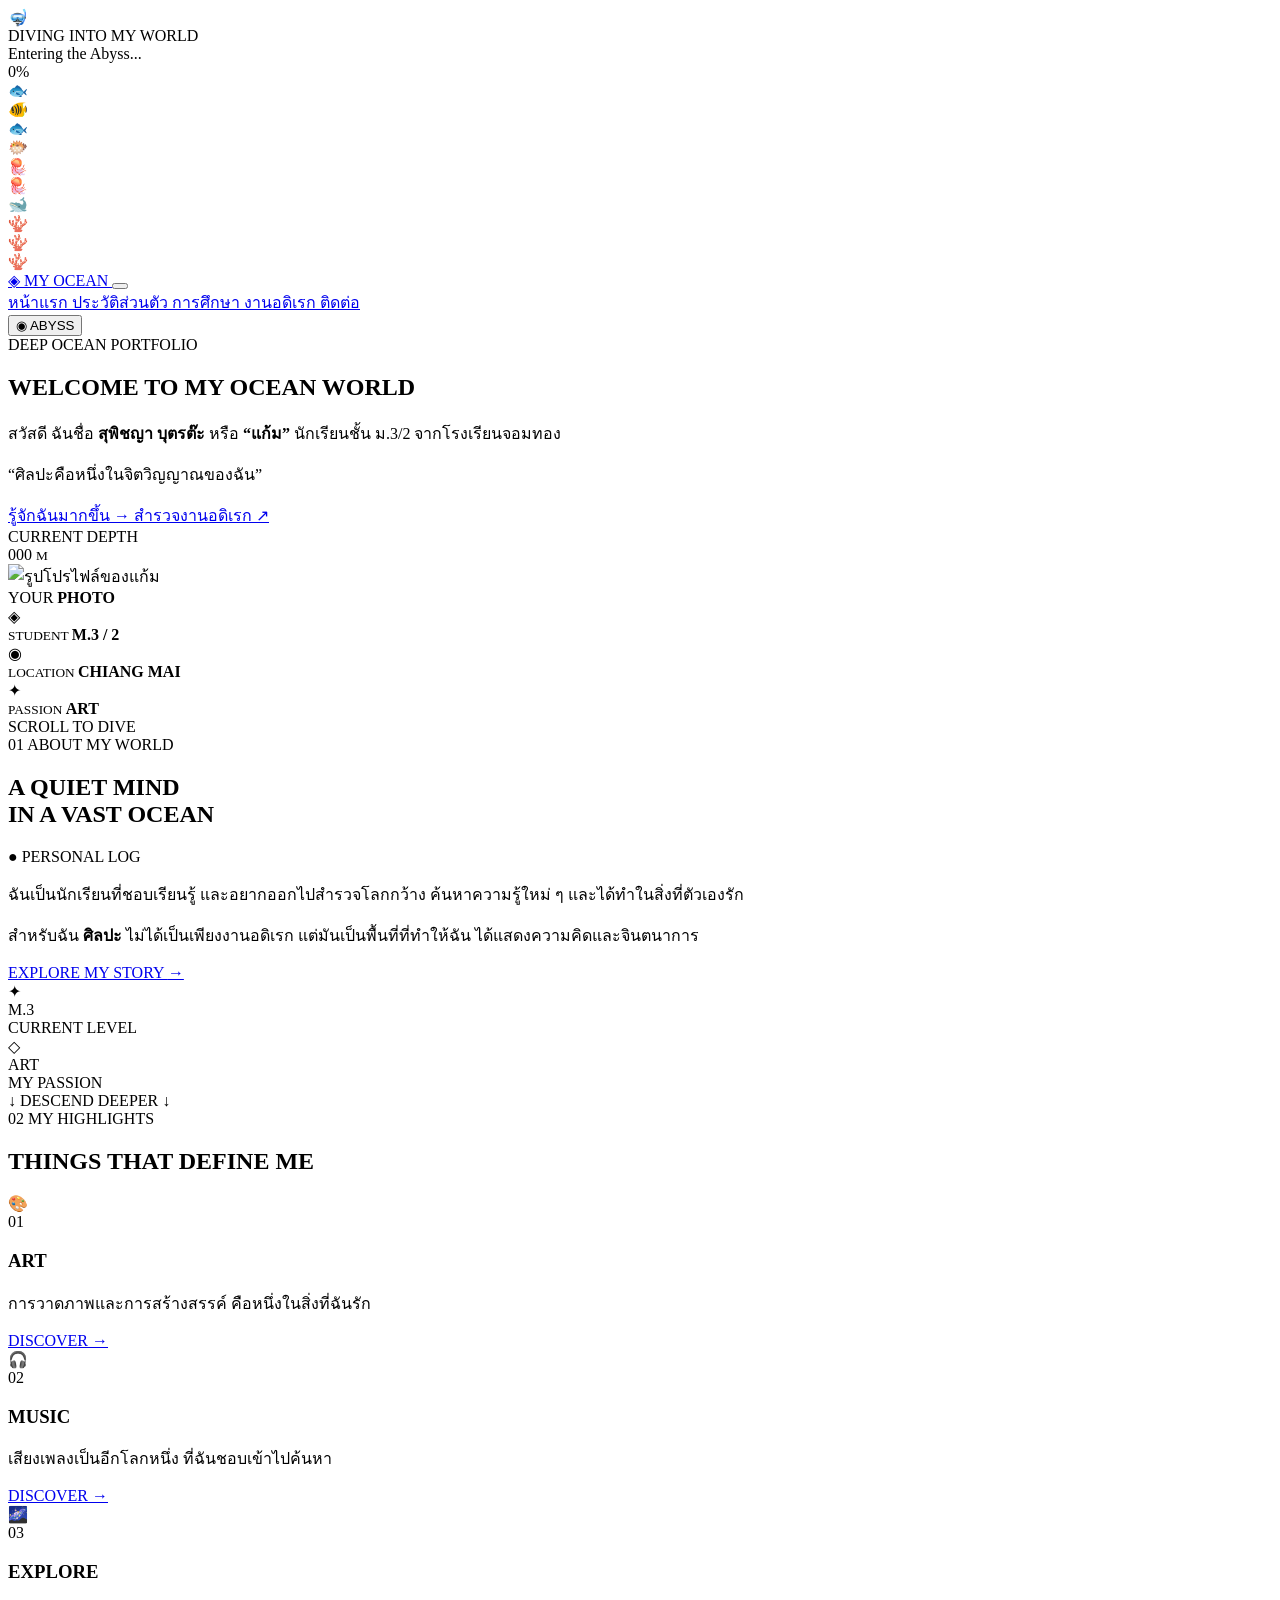
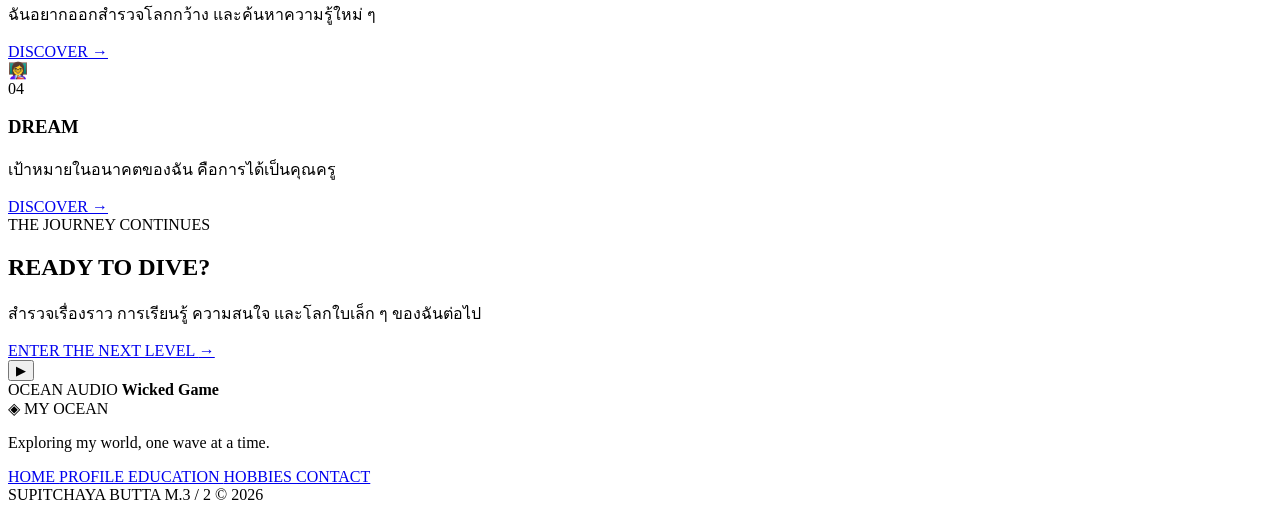
==== index.html @ 97f9a72a "Rename Index.html to index.html" ====
<!DOCTYPE html>
<html lang="th">

<head>
    <meta charset="UTF-8">

    <meta
        name="viewport"
        content="width=device-width, initial-scale=1.0"
    >

    <meta
        name="description"
        content="Supitchaya's Ocean World — Deep Ocean & Sci-Fi Student Portfolio"
    >

    <title>My Ocean World | สุพิชญา บุตรต๊ะ</title>

    <link
        rel="stylesheet"
        href="style.css"
    >
</head>

<body>

    <!-- =========================================
         LOADING SCREEN
    ========================================== -->

    <div
        class="loading-screen"
        id="loadingScreen"
    >

        <div class="loader-ocean">

            <div class="loader-ring"></div>

            <div class="loader-diver">
                🤿
            </div>

            <div class="loader-title">
                DIVING INTO MY WORLD
            </div>

            <div class="loader-subtitle">
                Entering the Abyss...
            </div>

            <div class="loader-progress">
                <span></span>
            </div>

            <div class="loader-percent">
                0%
            </div>

        </div>

    </div>


    <!-- =========================================
         MOUSE GLOW
    ========================================== -->

    <div
        class="mouse-glow"
        id="mouseGlow"
    ></div>


    <!-- =========================================
         OCEAN BACKGROUND
    ========================================== -->

    <div class="ocean-background">

        <div class="water-gradient"></div>

        <div class="sun-rays"></div>

        <div class="deep-haze"></div>

        <!-- BUBBLES -->

        <div class="bubble bubble-1"></div>
        <div class="bubble bubble-2"></div>
        <div class="bubble bubble-3"></div>
        <div class="bubble bubble-4"></div>
        <div class="bubble bubble-5"></div>
        <div class="bubble bubble-6"></div>
        <div class="bubble bubble-7"></div>
        <div class="bubble bubble-8"></div>

        <!-- FISH -->

        <div class="sea-creature fish fish-1">
            🐟
        </div>

        <div class="sea-creature fish fish-2">
            🐠
        </div>

        <div class="sea-creature fish fish-3">
            🐟
        </div>

        <div class="sea-creature fish fish-4">
            🐡
        </div>

        <!-- JELLYFISH -->

        <div class="sea-creature jelly jelly-1">
            🪼
        </div>

        <div class="sea-creature jelly jelly-2">
            🪼
        </div>

        <!-- LARGE SILHOUETTE -->

        <div class="giant-shadow">
            🐋
        </div>

        <!-- CORAL -->

        <div class="coral coral-1">
            🪸
        </div>

        <div class="coral coral-2">
            🪸
        </div>

        <div class="coral coral-3">
            🪸
        </div>

    </div>


    <!-- =========================================
         NAVIGATION
    ========================================== -->

    <header
        class="site-header"
        id="siteHeader"
    >

        <nav class="navbar">

            <a
                href="index.html"
                class="logo"
            >

                <span class="logo-symbol">
                    ◈
                </span>

                <span>
                    MY OCEAN
                </span>

            </a>


            <button
                class="menu-toggle"
                id="menuToggle"
                aria-label="เปิดเมนู"
            >

                <span></span>
                <span></span>
                <span></span>

            </button>


            <div
                class="nav-links"
                id="navLinks"
            >

                <a
                    href="index.html"
                    class="active"
                >
                    หน้าแรก
                </a>

                <a href="profile.html">
                    ประวัติส่วนตัว
                </a>

                <a href="education.html">
                    การศึกษา
                </a>

                <a href="hobby.html">
                    งานอดิเรก
                </a>

                <a href="contact.html">
                    ติดต่อ
                </a>

            </div>


            <button
                class="theme-switch"
                id="themeSwitch"
            >

                <span class="theme-icon">
                    ◉
                </span>

                <span class="theme-text">
                    ABYSS
                </span>

            </button>

        </nav>

    </header>


    <!-- =========================================
         HERO SECTION
    ========================================== -->

    <main>

        <section class="hero">

            <div class="hero-content">

                <div
                    class="hero-kicker reveal"
                >
                    <span class="status-dot"></span>

                    DEEP OCEAN PORTFOLIO

                </div>


                <h1
                    class="hero-title reveal"
                >

                    <span class="small-title">
                        WELCOME TO
                    </span>

                    <span class="big-title">
                        MY
                    </span>

                    <span class="big-title accent">
                        OCEAN
                    </span>

                    <span class="big-title">
                        WORLD
                    </span>

                </h1>


                <p
                    class="hero-description reveal"
                >

                    สวัสดี ฉันชื่อ
                    <strong>
                        สุพิชญา บุตรต๊ะ
                    </strong>

                    หรือ

                    <strong>
                        “แก้ม”
                    </strong>

                    นักเรียนชั้น ม.3/2
                    จากโรงเรียนจอมทอง

                </p>


                <p
                    class="hero-quote reveal"
                >

                    “ศิลปะคือหนึ่งในจิตวิญญาณของฉัน”

                </p>


                <div
                    class="hero-actions reveal"
                >

                    <a
                        href="profile.html"
                        class="btn btn-primary"
                    >

                        <span>
                            รู้จักฉันมากขึ้น
                        </span>

                        <span class="btn-arrow">
                            →
                        </span>

                    </a>


                    <a
                        href="hobby.html"
                        class="btn btn-secondary"
                    >

                        <span>
                            สำรวจงานอดิเรก
                        </span>

                        <span class="btn-arrow">
                            ↗
                        </span>

                    </a>

                </div>


                <!-- DEPTH INDICATOR -->

                <div
                    class="depth-panel reveal"
                >

                    <div class="depth-label">
                        CURRENT DEPTH
                    </div>

                    <div class="depth-value">
                        <span id="depthValue">
                            000
                        </span>

                        <small>
                            M
                        </small>
                    </div>

                    <div class="depth-line">

                        <span
                            id="depthProgress"
                        ></span>

                    </div>

                </div>

            </div>


            <!-- =================================
                 HERO PROFILE
            ================================== -->

            <div
                class="hero-visual reveal"
            >

                <div
                    class="orbital-ring ring-one"
                ></div>

                <div
                    class="orbital-ring ring-two"
                ></div>

                <div
                    class="orbital-ring ring-three"
                ></div>


                <div
                    class="profile-orb"
                >

                    <div
                        class="profile-image-frame"
                    >

                        <!--
                            ==================================
                            รูปโปรไฟล์ของแก้ม

                            ให้นำรูปของตัวเองมาใส่ที่

                            images/profile.jpg

                            ==================================
                        -->

                        <img
                            src="images/profile.jpg"
                            alt="รูปโปรไฟล์ของแก้ม"
                            class="profile-image"
                        >

                        <div
                            class="image-placeholder"
                        >

                            <span>
                                YOUR
                            </span>

                            <strong>
                                PHOTO
                            </strong>

                        </div>

                    </div>


                    <div
                        class="orb-glow"
                    ></div>

                </div>


                <!-- FLOATING DATA -->

                <div
                    class="floating-data data-one"
                >

                    <span class="data-icon">
                        ◈
                    </span>

                    <div>

                        <small>
                            STUDENT
                        </small>

                        <strong>
                            M.3 / 2
                        </strong>

                    </div>

                </div>


                <div
                    class="floating-data data-two"
                >

                    <span class="data-icon">
                        ◉
                    </span>

                    <div>

                        <small>
                            LOCATION
                        </small>

                        <strong>
                            CHIANG MAI
                        </strong>

                    </div>

                </div>


                <div
                    class="floating-data data-three"
                >

                    <span class="data-icon">
                        ✦
                    </span>

                    <div>

                        <small>
                            PASSION
                        </small>

                        <strong>
                            ART
                        </strong>

                    </div>

                </div>

            </div>

        </section>


        <!-- =========================================
             SCROLL INDICATOR
        ========================================== -->

        <div
            class="scroll-indicator"
        >

            <span>
                SCROLL TO DIVE
            </span>

            <div class="scroll-line">
                <span></span>
            </div>

        </div>


        <!-- =========================================
             INTRO SECTION
        ========================================== -->

        <section
            class="intro-section section-padding"
        >

            <div class="section-heading reveal">

                <span class="section-number">
                    01
                </span>

                <span class="section-label">
                    ABOUT MY WORLD
                </span>

                <h2>
                    A QUIET MIND
                    <br>
                    IN A
                    <span>
                        VAST OCEAN
                    </span>
                </h2>

            </div>


            <div
                class="intro-grid"
            >

                <div
                    class="intro-main glass-panel reveal"
                >

                    <div class="panel-corner"></div>

                    <div class="panel-status">
                        ● PERSONAL LOG
                    </div>

                    <p>

                        ฉันเป็นนักเรียนที่ชอบเรียนรู้
                        และอยากออกไปสำรวจโลกกว้าง
                        ค้นหาความรู้ใหม่ ๆ
                        และได้ทำในสิ่งที่ตัวเองรัก

                    </p>

                    <p>

                        สำหรับฉัน
                        <strong>
                            ศิลปะ
                        </strong>
                        ไม่ได้เป็นเพียงงานอดิเรก
                        แต่มันเป็นพื้นที่ที่ทำให้ฉัน
                        ได้แสดงความคิดและจินตนาการ

                    </p>


                    <a
                        href="profile.html"
                        class="text-link"
                    >

                        EXPLORE MY STORY
                        <span>
                            →
                        </span>

                    </a>

                </div>


                <div
                    class="mini-stat reveal"
                >

                    <div class="stat-icon">
                        ✦
                    </div>

                    <div class="stat-number">
                        M.3
                    </div>

                    <div class="stat-label">
                        CURRENT LEVEL
                    </div>

                </div>


                <div
                    class="mini-stat reveal"
                >

                    <div class="stat-icon">
                        ◇
                    </div>

                    <div class="stat-number">
                        ART
                    </div>

                    <div class="stat-label">
                        MY PASSION
                    </div>

                </div>

            </div>

        </section>


        <!-- =========================================
             OCEAN DIVIDER
        ========================================== -->

        <div class="ocean-divider">

            <div class="divider-wave"></div>

            <span>
                ↓ DESCEND DEEPER ↓
            </span>

        </div>


        <!-- =========================================
             HIGHLIGHTS
        ========================================== -->

        <section
            class="highlights-section section-padding"
        >

            <div
                class="section-heading centered reveal"
            >

                <span class="section-number">
                    02
                </span>

                <span class="section-label">
                    MY HIGHLIGHTS
                </span>

                <h2>
                    THINGS THAT
                    <span>
                        DEFINE ME
                    </span>
                </h2>

            </div>


            <div
                class="highlight-grid"
            >

                <article
                    class="highlight-card reveal"
                >

                    <div class="highlight-icon">
                        🎨
                    </div>

                    <div class="highlight-number">
                        01
                    </div>

                    <h3>
                        ART
                    </h3>

                    <p>
                        การวาดภาพและการสร้างสรรค์
                        คือหนึ่งในสิ่งที่ฉันรัก
                    </p>

                    <a
                        href="hobby.html"
                        class="card-link"
                    >
                        DISCOVER
                        →
                    </a>

                </article>


                <article
                    class="highlight-card reveal"
                >

                    <div class="highlight-icon">
                        🎧
                    </div>

                    <div class="highlight-number">
                        02
                    </div>

                    <h3>
                        MUSIC
                    </h3>

                    <p>
                        เสียงเพลงเป็นอีกโลกหนึ่ง
                        ที่ฉันชอบเข้าไปค้นหา
                    </p>

                    <a
                        href="hobby.html"
                        class="card-link"
                    >
                        DISCOVER
                        →
                    </a>

                </article>


                <article
                    class="highlight-card reveal"
                >

                    <div class="highlight-icon">
                        🌌
                    </div>

                    <div class="highlight-number">
                        03
                    </div>

                    <h3>
                        EXPLORE
                    </h3>

                    <p>
                        ฉันอยากออกสำรวจโลกกว้าง
                        และค้นหาความรู้ใหม่ ๆ
                    </p>

                    <a
                        href="profile.html"
                        class="card-link"
                    >
                        DISCOVER
                        →
                    </a>

                </article>


                <article
                    class="highlight-card reveal"
                >

                    <div class="highlight-icon">
                        👩‍🏫
                    </div>

                    <div class="highlight-number">
                        04
                    </div>

                    <h3>
                        DREAM
                    </h3>

                    <p>
                        เป้าหมายในอนาคตของฉัน
                        คือการได้เป็นคุณครู
                    </p>

                    <a
                        href="education.html"
                        class="card-link"
                    >
                        DISCOVER
                        →
                    </a>

                </article>

            </div>

        </section>


        <!-- =========================================
             FINAL CTA
        ========================================== -->

        <section
            class="final-cta section-padding"
        >

            <div
                class="cta-orbit"
            ></div>

            <div
                class="cta-content reveal"
            >

                <span class="section-label">
                    THE JOURNEY CONTINUES
                </span>

                <h2>
                    READY TO
                    <span>
                        DIVE?
                    </span>
                </h2>

                <p>
                    สำรวจเรื่องราว การเรียนรู้
                    ความสนใจ และโลกใบเล็ก ๆ
                    ของฉันต่อไป
                </p>

                <a
                    href="contact.html"
                    class="btn btn-primary"
                >

                    ENTER THE NEXT LEVEL

                    <span>
                        →
                    </span>

                </a>

            </div>

        </section>

    </main>


    <!-- =========================================
         AUDIO PLAYER
    ========================================== -->

    <div
        class="audio-dock"
        id="audioDock"
    >

        <button
            class="audio-toggle"
            id="audioToggle"
            aria-label="เปิดหรือหยุดเพลง"
        >
            ▶
        </button>

        <div class="audio-info">

            <span>
                OCEAN AUDIO
            </span>

            <strong>
                Wicked Game
            </strong>

        </div>

        <div
            class="audio-wave"
            id="audioWave"
        >

            <i></i>
            <i></i>
            <i></i>
            <i></i>
            <i></i>

        </div>

        <audio
            id="oceanAudio"
            loop
        >

            <source
                src="audio/wicked-game.mp3"
                type="audio/mpeg"
            >

        </audio>

    </div>


    <!-- =========================================
         FOOTER
    ========================================== -->

    <footer class="site-footer">

        <div class="footer-inner">

            <div class="footer-brand">

                <div class="footer-logo">
                    ◈ MY OCEAN
                </div>

                <p>
                    Exploring my world,
                    one wave at a time.
                </p>

            </div>


            <div class="footer-links">

                <a href="index.html">
                    HOME
                </a>

                <a href="profile.html">
                    PROFILE
                </a>

                <a href="education.html">
                    EDUCATION
                </a>

                <a href="hobby.html">
                    HOBBIES
                </a>

                <a href="contact.html">
                    CONTACT
                </a>

            </div>


            <div class="footer-meta">

                <span>
                    SUPITCHAYA BUTTA
                </span>

                <span>
                    M.3 / 2
                </span>

                <span>
                    © 2026
                </span>

            </div>

        </div>

    </footer>


    <!-- =========================================
         SCROLL PROGRESS
    ========================================== -->

    <div
        class="scroll-progress"
        id="scrollProgress"
    ></div>


    <!-- =========================================
         JAVASCRIPT
    ========================================== -->

    <script
        src="script.js"
    ></script>

</body>

</html>
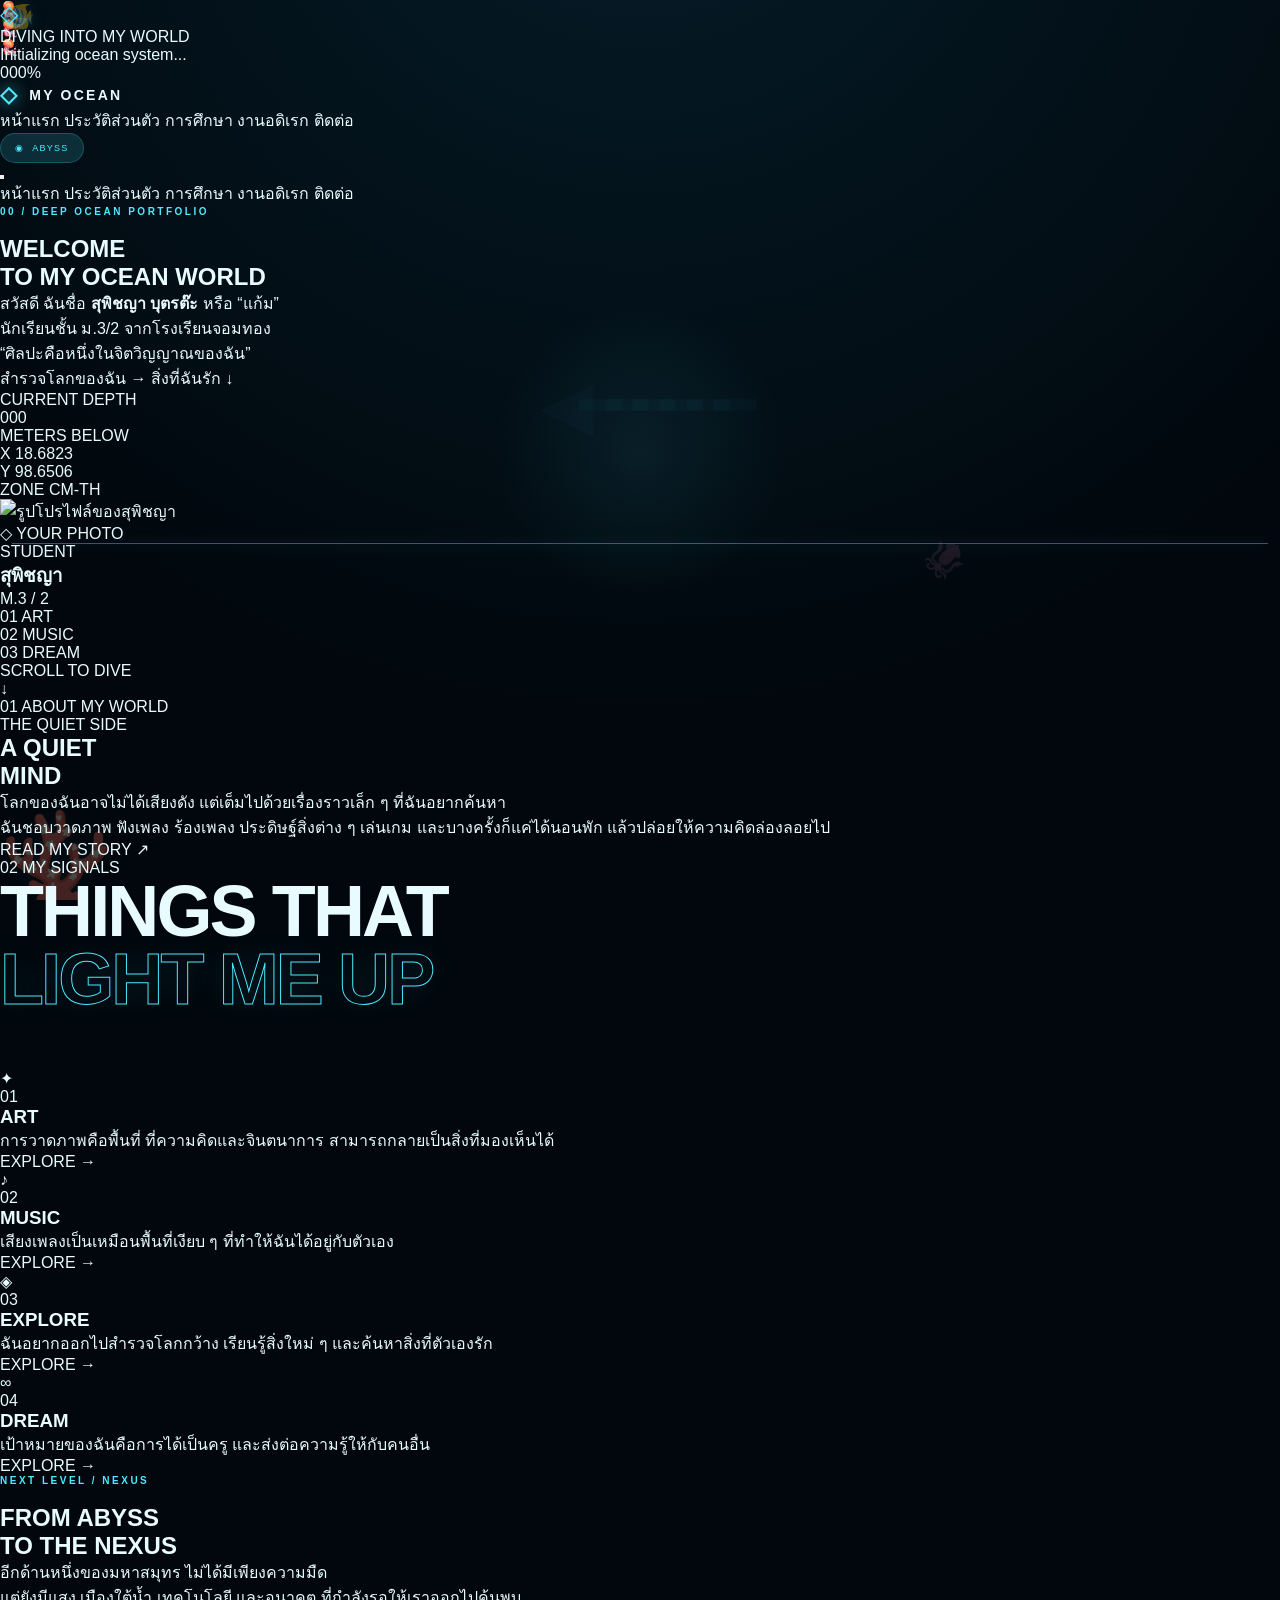
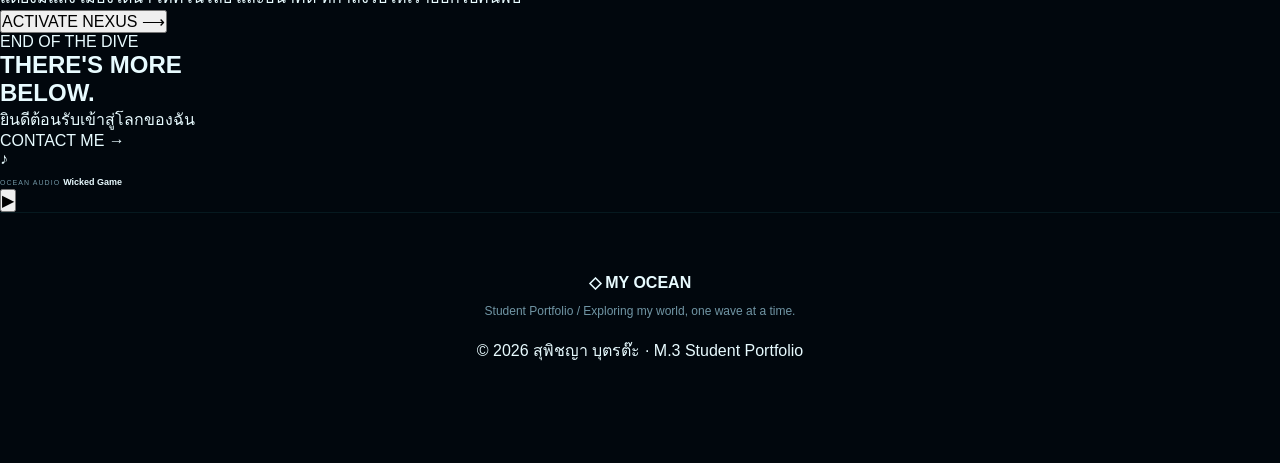
==== commit 0f4a417d: "Update index.html" ====
--- a/index.html
+++ b/index.html
@@ -1,88 +1,77 @@
 <!DOCTYPE html>
 <html lang="th">
-
 <head>
+
     <meta charset="UTF-8">
 
-    <meta
-        name="viewport"
-        content="width=device-width, initial-scale=1.0"
-    >
-
-    <meta
-        name="description"
-        content="Supitchaya's Ocean World — Deep Ocean & Sci-Fi Student Portfolio"
-    >
-
-    <title>My Ocean World | สุพิชญา บุตรต๊ะ</title>
-
-    <link
-        rel="stylesheet"
-        href="style.css"
-    >
+    <meta name="viewport"
+          content="width=device-width, initial-scale=1.0">
+
+    <meta name="theme-color"
+          content="#020b14">
+
+    <title>My Ocean World | สุพิชญา</title>
+
+    <link rel="stylesheet" href="style.css">
+
 </head>
 
-<body>
-
-    <!-- =========================================
-         LOADING SCREEN
-    ========================================== -->
-
-    <div
-        class="loading-screen"
-        id="loadingScreen"
-    >
+<body data-theme="abyss">
+
+    <!-- ============================= -->
+    <!-- LOADING SCREEN -->
+    <!-- ============================= -->
+
+    <div id="loader">
 
         <div class="loader-ocean">
 
             <div class="loader-ring"></div>
 
-            <div class="loader-diver">
-                🤿
-            </div>
-
-            <div class="loader-title">
-                DIVING INTO MY WORLD
-            </div>
-
-            <div class="loader-subtitle">
-                Entering the Abyss...
-            </div>
-
-            <div class="loader-progress">
-                <span></span>
-            </div>
-
-            <div class="loader-percent">
-                0%
-            </div>
-
+            <div class="loader-core">
+                ◇
+            </div>
+
+        </div>
+
+        <div class="loader-title">
+            DIVING INTO MY WORLD
+        </div>
+
+        <div class="loader-subtitle">
+            Initializing ocean system...
+        </div>
+
+        <div class="loader-bar">
+            <span></span>
+        </div>
+
+        <div class="loader-percent">
+            000%
         </div>
 
     </div>
 
 
-    <!-- =========================================
-         MOUSE GLOW
-    ========================================== -->
-
-    <div
-        class="mouse-glow"
-        id="mouseGlow"
-    ></div>
-
-
-    <!-- =========================================
-         OCEAN BACKGROUND
-    ========================================== -->
+    <!-- ============================= -->
+    <!-- MOUSE GLOW -->
+    <!-- ============================= -->
+
+    <div class="mouse-glow"></div>
+
+
+    <!-- ============================= -->
+    <!-- OCEAN BACKGROUND -->
+    <!-- ============================= -->
 
     <div class="ocean-background">
 
-        <div class="water-gradient"></div>
-
-        <div class="sun-rays"></div>
-
-        <div class="deep-haze"></div>
+        <div class="water-light"></div>
+
+        <div class="water-light water-light-2"></div>
+
+        <div class="particle-field"></div>
+
 
         <!-- BUBBLES -->
 
@@ -94,90 +83,117 @@
         <div class="bubble bubble-6"></div>
         <div class="bubble bubble-7"></div>
         <div class="bubble bubble-8"></div>
+        <div class="bubble bubble-9"></div>
+        <div class="bubble bubble-10"></div>
+
 
         <!-- FISH -->
 
-        <div class="sea-creature fish fish-1">
-            🐟
-        </div>
-
-        <div class="sea-creature fish fish-2">
-            🐠
-        </div>
-
-        <div class="sea-creature fish fish-3">
-            🐟
-        </div>
-
-        <div class="sea-creature fish fish-4">
-            🐡
-        </div>
+        <div class="sea-creature fish fish-1">🐟</div>
+        <div class="sea-creature fish fish-2">🐠</div>
+        <div class="sea-creature fish fish-3">🐡</div>
+        <div class="sea-creature fish fish-4">🐟</div>
+        <div class="sea-creature fish fish-5">🐠</div>
+        <div class="sea-creature fish fish-6">🐟</div>
+
 
         <!-- JELLYFISH -->
 
-        <div class="sea-creature jelly jelly-1">
-            🪼
-        </div>
-
-        <div class="sea-creature jelly jelly-2">
-            🪼
-        </div>
-
-        <!-- LARGE SILHOUETTE -->
-
-        <div class="giant-shadow">
-            🐋
-        </div>
+        <div class="sea-creature jelly jelly-1">🪼</div>
+        <div class="sea-creature jelly jelly-2">🪼</div>
+        <div class="sea-creature jelly jelly-3">🪼</div>
+
+
+        <!-- SQUID -->
+
+        <div class="sea-creature squid squid-1">
+            🦑
+        </div>
+
+
+        <!-- WHALE -->
+
+        <div class="whale-shadow">
+            ◀━━━━━━
+        </div>
+
 
         <!-- CORAL -->
 
-        <div class="coral coral-1">
-            🪸
-        </div>
-
-        <div class="coral coral-2">
-            🪸
-        </div>
-
-        <div class="coral coral-3">
-            🪸
-        </div>
+        <div class="coral coral-1">🪸</div>
+        <div class="coral coral-2">🪸</div>
+        <div class="coral coral-3">🪸</div>
 
     </div>
 
 
-    <!-- =========================================
-         NAVIGATION
-    ========================================== -->
-
-    <header
-        class="site-header"
-        id="siteHeader"
-    >
-
-        <nav class="navbar">
-
-            <a
-                href="index.html"
-                class="logo"
-            >
-
-                <span class="logo-symbol">
-                    ◈
+    <!-- ============================= -->
+    <!-- NAVIGATION -->
+    <!-- ============================= -->
+
+    <header class="main-header">
+
+        <a href="index.html" class="logo">
+
+            <span class="logo-symbol">
+                ◇
+            </span>
+
+            <span>
+                MY OCEAN
+            </span>
+
+        </a>
+
+
+        <nav class="desktop-nav">
+
+            <a href="index.html" class="active">
+                หน้าแรก
+            </a>
+
+            <a href="profile.html">
+                ประวัติส่วนตัว
+            </a>
+
+            <a href="education.html">
+                การศึกษา
+            </a>
+
+            <a href="hobby.html">
+                งานอดิเรก
+            </a>
+
+            <a href="contact.html">
+                ติดต่อ
+            </a>
+
+        </nav>
+
+
+        <div class="header-actions">
+
+            <button
+                class="theme-button"
+                id="themeToggle"
+                type="button">
+
+                <span class="theme-icon">
+                    ◉
                 </span>
 
-                <span>
-                    MY OCEAN
+                <span id="themeText">
+                    ABYSS
                 </span>
 
-            </a>
+            </button>
 
 
             <button
-                class="menu-toggle"
-                id="menuToggle"
-                aria-label="เปิดเมนู"
-            >
+                class="menu-button"
+                id="menuButton"
+                type="button"
+                aria-label="เปิดเมนู">
 
                 <span></span>
                 <span></span>
@@ -185,340 +201,233 @@
 
             </button>
 
-
-            <div
-                class="nav-links"
-                id="navLinks"
-            >
-
-                <a
-                    href="index.html"
-                    class="active"
-                >
-                    หน้าแรก
-                </a>
-
-                <a href="profile.html">
-                    ประวัติส่วนตัว
-                </a>
-
-                <a href="education.html">
-                    การศึกษา
-                </a>
-
-                <a href="hobby.html">
-                    งานอดิเรก
-                </a>
-
-                <a href="contact.html">
-                    ติดต่อ
-                </a>
-
-            </div>
-
-
-            <button
-                class="theme-switch"
-                id="themeSwitch"
-            >
-
-                <span class="theme-icon">
-                    ◉
-                </span>
-
-                <span class="theme-text">
-                    ABYSS
-                </span>
-
-            </button>
-
-        </nav>
+        </div>
 
     </header>
 
 
-    <!-- =========================================
-         HERO SECTION
-    ========================================== -->
+    <!-- MOBILE MENU -->
+
+    <div class="mobile-menu" id="mobileMenu">
+
+        <a href="index.html">
+            หน้าแรก
+        </a>
+
+        <a href="profile.html">
+            ประวัติส่วนตัว
+        </a>
+
+        <a href="education.html">
+            การศึกษา
+        </a>
+
+        <a href="hobby.html">
+            งานอดิเรก
+        </a>
+
+        <a href="contact.html">
+            ติดต่อ
+        </a>
+
+    </div>
+
+
+    <!-- ============================= -->
+    <!-- HERO -->
+    <!-- ============================= -->
 
     <main>
 
-        <section class="hero">
-
-            <div class="hero-content">
-
-                <div
-                    class="hero-kicker reveal"
-                >
-                    <span class="status-dot"></span>
-
-                    DEEP OCEAN PORTFOLIO
-
-                </div>
-
-
-                <h1
-                    class="hero-title reveal"
-                >
-
-                    <span class="small-title">
-                        WELCOME TO
-                    </span>
-
-                    <span class="big-title">
-                        MY
-                    </span>
-
-                    <span class="big-title accent">
-                        OCEAN
-                    </span>
-
-                    <span class="big-title">
-                        WORLD
-                    </span>
+        <section class="hero-section">
+
+            <div class="hero-grid"></div>
+
+            <div class="hero-content reveal">
+
+                <div class="eyebrow">
+                    00 / DEEP OCEAN PORTFOLIO
+                </div>
+
+                <h1>
+
+                    WELCOME
+                    <br>
+
+                    <span>TO MY</span>
+
+                    <strong>
+                        OCEAN WORLD
+                    </strong>
 
                 </h1>
 
 
-                <p
-                    class="hero-description reveal"
-                >
+                <p class="hero-description">
 
                     สวัสดี ฉันชื่อ
-                    <strong>
-                        สุพิชญา บุตรต๊ะ
-                    </strong>
-
-                    หรือ
-
-                    <strong>
-                        “แก้ม”
-                    </strong>
+                    <strong>สุพิชญา บุตรต๊ะ</strong>
+                    หรือ “แก้ม”
+
+                    <br>
 
                     นักเรียนชั้น ม.3/2
                     จากโรงเรียนจอมทอง
 
+                    <br>
+
+                    <span>
+                        “ศิลปะคือหนึ่งในจิตวิญญาณของฉัน”
+                    </span>
+
                 </p>
 
 
-                <p
-                    class="hero-quote reveal"
-                >
-
-                    “ศิลปะคือหนึ่งในจิตวิญญาณของฉัน”
-
-                </p>
-
-
-                <div
-                    class="hero-actions reveal"
-                >
+                <div class="hero-buttons">
 
                     <a
                         href="profile.html"
-                        class="btn btn-primary"
-                    >
-
-                        <span>
-                            รู้จักฉันมากขึ้น
-                        </span>
-
-                        <span class="btn-arrow">
-                            →
-                        </span>
+                        class="btn btn-primary">
+
+                        สำรวจโลกของฉัน
+                        <span>→</span>
 
                     </a>
 
 
                     <a
                         href="hobby.html"
-                        class="btn btn-secondary"
-                    >
-
-                        <span>
-                            สำรวจงานอดิเรก
-                        </span>
-
-                        <span class="btn-arrow">
-                            ↗
-                        </span>
+                        class="btn btn-outline">
+
+                        สิ่งที่ฉันรัก
+                        <span>↓</span>
 
                     </a>
 
                 </div>
 
-
-                <!-- DEPTH INDICATOR -->
+            </div>
+
+
+            <!-- HERO SIDE PANEL -->
+
+            <div class="depth-panel reveal">
+
+                <div class="panel-label">
+                    CURRENT DEPTH
+                </div>
 
                 <div
-                    class="depth-panel reveal"
-                >
-
-                    <div class="depth-label">
-                        CURRENT DEPTH
-                    </div>
-
-                    <div class="depth-value">
-                        <span id="depthValue">
-                            000
-                        </span>
-
-                        <small>
-                            M
-                        </small>
-                    </div>
-
-                    <div class="depth-line">
-
-                        <span
-                            id="depthProgress"
-                        ></span>
-
-                    </div>
-
-                </div>
-
-            </div>
-
-
-            <!-- =================================
-                 HERO PROFILE
-            ================================== -->
-
-            <div
-                class="hero-visual reveal"
-            >
-
-                <div
-                    class="orbital-ring ring-one"
-                ></div>
-
-                <div
-                    class="orbital-ring ring-two"
-                ></div>
-
-                <div
-                    class="orbital-ring ring-three"
-                ></div>
-
-
-                <div
-                    class="profile-orb"
-                >
-
-                    <div
-                        class="profile-image-frame"
-                    >
-
-                        <!--
-                            ==================================
-                            รูปโปรไฟล์ของแก้ม
-
-                            ให้นำรูปของตัวเองมาใส่ที่
-
-                            images/profile.jpg
-
-                            ==================================
-                        -->
-
-                        <img
-                            src="images/profile.jpg"
-                            alt="รูปโปรไฟล์ของแก้ม"
-                            class="profile-image"
-                        >
-
-                        <div
-                            class="image-placeholder"
-                        >
-
-                            <span>
-                                YOUR
-                            </span>
-
-                            <strong>
-                                PHOTO
-                            </strong>
-
-                        </div>
-
-                    </div>
-
-
-                    <div
-                        class="orb-glow"
-                    ></div>
-
-                </div>
-
-
-                <!-- FLOATING DATA -->
-
-                <div
-                    class="floating-data data-one"
-                >
-
-                    <span class="data-icon">
-                        ◈
-                    </span>
+                    class="depth-number"
+                    id="depthNumber">
+
+                    000
+
+                </div>
+
+                <div class="depth-unit">
+                    METERS BELOW
+                </div>
+
+
+                <div class="depth-line">
+
+                    <span></span>
+
+                </div>
+
+
+                <div class="coordinates">
 
                     <div>
-
-                        <small>
-                            STUDENT
-                        </small>
-
-                        <strong>
-                            M.3 / 2
-                        </strong>
-
-                    </div>
-
-                </div>
-
-
-                <div
-                    class="floating-data data-two"
-                >
-
-                    <span class="data-icon">
-                        ◉
-                    </span>
+                        <span>X</span>
+                        18.6823
+                    </div>
 
                     <div>
-
-                        <small>
-                            LOCATION
-                        </small>
-
-                        <strong>
-                            CHIANG MAI
-                        </strong>
-
-                    </div>
-
-                </div>
-
-
-                <div
-                    class="floating-data data-three"
-                >
-
-                    <span class="data-icon">
-                        ✦
-                    </span>
+                        <span>Y</span>
+                        98.6506
+                    </div>
 
                     <div>
-
-                        <small>
-                            PASSION
-                        </small>
-
-                        <strong>
-                            ART
-                        </strong>
-
-                    </div>
-
+                        <span>ZONE</span>
+                        CM-TH
+                    </div>
+
+                </div>
+
+            </div>
+
+
+            <!-- PROFILE CARD -->
+
+            <div class="hero-profile-card reveal">
+
+                <div class="profile-photo">
+
+                    <img
+                        src="images/profile.jpg"
+                        alt="รูปโปรไฟล์ของสุพิชญา"
+                        class="profile-image">
+
+                    <div class="photo-placeholder">
+
+                        <span>◇</span>
+
+                        YOUR PHOTO
+
+                    </div>
+
+                    <div class="scan-line"></div>
+
+                </div>
+
+
+                <div class="profile-card-info">
+
+                    <div class="tiny-label">
+                        STUDENT
+                    </div>
+
+                    <h3>
+                        สุพิชญา
+                    </h3>
+
+                    <p>
+                        M.3 / 2
+                    </p>
+
+                </div>
+
+            </div>
+
+
+            <!-- FLOATING DATA -->
+
+            <div class="floating-data data-1">
+                <span>01</span>
+                ART
+            </div>
+
+            <div class="floating-data data-2">
+                <span>02</span>
+                MUSIC
+            </div>
+
+            <div class="floating-data data-3">
+                <span>03</span>
+                DREAM
+            </div>
+
+
+            <div class="scroll-cue">
+
+                <span>
+                    SCROLL TO DIVE
+                </span>
+
+                <div class="scroll-arrow">
+                    ↓
                 </div>
 
             </div>
@@ -526,206 +435,100 @@
         </section>
 
 
-        <!-- =========================================
-             SCROLL INDICATOR
-        ========================================== -->
-
-        <div
-            class="scroll-indicator"
-        >
-
-            <span>
-                SCROLL TO DIVE
-            </span>
-
-            <div class="scroll-line">
-                <span></span>
-            </div>
-
-        </div>
-
-
-        <!-- =========================================
-             INTRO SECTION
-        ========================================== -->
-
-        <section
-            class="intro-section section-padding"
-        >
-
-            <div class="section-heading reveal">
-
-                <span class="section-number">
-                    01
-                </span>
-
-                <span class="section-label">
-                    ABOUT MY WORLD
-                </span>
-
-                <h2>
-                    A QUIET MIND
-                    <br>
-                    IN A
-                    <span>
-                        VAST OCEAN
-                    </span>
-                </h2>
-
-            </div>
-
-
-            <div
-                class="intro-grid"
-            >
-
-                <div
-                    class="intro-main glass-panel reveal"
-                >
-
-                    <div class="panel-corner"></div>
-
-                    <div class="panel-status">
-                        ● PERSONAL LOG
-                    </div>
+        <!-- ============================= -->
+        <!-- INTRO -->
+        <!-- ============================= -->
+
+        <section class="ocean-intro section-padding">
+
+            <div class="section-number">
+                01
+                <span>ABOUT MY WORLD</span>
+            </div>
+
+
+            <div class="intro-layout">
+
+                <div class="intro-title reveal">
+
+                    <div class="small-label">
+                        THE QUIET SIDE
+                    </div>
+
+                    <h2>
+                        A QUIET
+                        <br>
+                        <span>MIND</span>
+                    </h2>
+
+                </div>
+
+
+                <div class="intro-text reveal">
+
+                    <p class="large-text">
+
+                        โลกของฉันอาจไม่ได้เสียงดัง
+                        แต่เต็มไปด้วยเรื่องราวเล็ก ๆ
+                        ที่ฉันอยากค้นหา
+
+                    </p>
 
                     <p>
 
-                        ฉันเป็นนักเรียนที่ชอบเรียนรู้
-                        และอยากออกไปสำรวจโลกกว้าง
-                        ค้นหาความรู้ใหม่ ๆ
-                        และได้ทำในสิ่งที่ตัวเองรัก
+                        ฉันชอบวาดภาพ ฟังเพลง ร้องเพลง
+                        ประดิษฐ์สิ่งต่าง ๆ เล่นเกม
+                        และบางครั้งก็แค่ได้นอนพัก
+                        แล้วปล่อยให้ความคิดล่องลอยไป
 
                     </p>
-
-                    <p>
-
-                        สำหรับฉัน
-                        <strong>
-                            ศิลปะ
-                        </strong>
-                        ไม่ได้เป็นเพียงงานอดิเรก
-                        แต่มันเป็นพื้นที่ที่ทำให้ฉัน
-                        ได้แสดงความคิดและจินตนาการ
-
-                    </p>
-
 
                     <a
                         href="profile.html"
-                        class="text-link"
-                    >
-
-                        EXPLORE MY STORY
-                        <span>
-                            →
-                        </span>
+                        class="text-link">
+
+                        READ MY STORY
+                        <span>↗</span>
 
                     </a>
 
                 </div>
 
-
-                <div
-                    class="mini-stat reveal"
-                >
-
-                    <div class="stat-icon">
-                        ✦
-                    </div>
-
-                    <div class="stat-number">
-                        M.3
-                    </div>
-
-                    <div class="stat-label">
-                        CURRENT LEVEL
-                    </div>
-
-                </div>
-
-
-                <div
-                    class="mini-stat reveal"
-                >
-
-                    <div class="stat-icon">
-                        ◇
-                    </div>
-
-                    <div class="stat-number">
-                        ART
-                    </div>
-
-                    <div class="stat-label">
-                        MY PASSION
-                    </div>
-
-                </div>
-
             </div>
 
         </section>
 
 
-        <!-- =========================================
-             OCEAN DIVIDER
-        ========================================== -->
-
-        <div class="ocean-divider">
-
-            <div class="divider-wave"></div>
-
-            <span>
-                ↓ DESCEND DEEPER ↓
-            </span>
-
-        </div>
-
-
-        <!-- =========================================
-             HIGHLIGHTS
-        ========================================== -->
-
-        <section
-            class="highlights-section section-padding"
-        >
-
-            <div
-                class="section-heading centered reveal"
-            >
-
-                <span class="section-number">
+        <!-- ============================= -->
+        <!-- HIGHLIGHTS -->
+        <!-- ============================= -->
+
+        <section class="highlights-section section-padding">
+
+            <div class="section-heading reveal">
+
+                <div class="section-number">
                     02
-                </span>
-
-                <span class="section-label">
-                    MY HIGHLIGHTS
-                </span>
+                    <span>MY SIGNALS</span>
+                </div>
 
                 <h2>
                     THINGS THAT
-                    <span>
-                        DEFINE ME
-                    </span>
+                    <span>LIGHT ME UP</span>
                 </h2>
 
             </div>
 
 
-            <div
-                class="highlight-grid"
-            >
-
-                <article
-                    class="highlight-card reveal"
-                >
-
-                    <div class="highlight-icon">
-                        🎨
-                    </div>
-
-                    <div class="highlight-number">
+            <div class="highlight-grid">
+
+                <article class="highlight-card reveal tilt-card">
+
+                    <div class="card-icon">
+                        ✦
+                    </div>
+
+                    <div class="card-number">
                         01
                     </div>
 
@@ -734,30 +537,25 @@
                     </h3>
 
                     <p>
-                        การวาดภาพและการสร้างสรรค์
-                        คือหนึ่งในสิ่งที่ฉันรัก
+                        การวาดภาพคือพื้นที่
+                        ที่ความคิดและจินตนาการ
+                        สามารถกลายเป็นสิ่งที่มองเห็นได้
                     </p>
 
-                    <a
-                        href="hobby.html"
-                        class="card-link"
-                    >
-                        DISCOVER
-                        →
+                    <a href="hobby.html">
+                        EXPLORE →
                     </a>
 
                 </article>
 
 
-                <article
-                    class="highlight-card reveal"
-                >
-
-                    <div class="highlight-icon">
-                        🎧
-                    </div>
-
-                    <div class="highlight-number">
+                <article class="highlight-card reveal tilt-card">
+
+                    <div class="card-icon">
+                        ♪
+                    </div>
+
+                    <div class="card-number">
                         02
                     </div>
 
@@ -766,30 +564,24 @@
                     </h3>
 
                     <p>
-                        เสียงเพลงเป็นอีกโลกหนึ่ง
-                        ที่ฉันชอบเข้าไปค้นหา
+                        เสียงเพลงเป็นเหมือนพื้นที่เงียบ ๆ
+                        ที่ทำให้ฉันได้อยู่กับตัวเอง
                     </p>
 
-                    <a
-                        href="hobby.html"
-                        class="card-link"
-                    >
-                        DISCOVER
-                        →
+                    <a href="hobby.html">
+                        EXPLORE →
                     </a>
 
                 </article>
 
 
-                <article
-                    class="highlight-card reveal"
-                >
-
-                    <div class="highlight-icon">
-                        🌌
-                    </div>
-
-                    <div class="highlight-number">
+                <article class="highlight-card reveal tilt-card">
+
+                    <div class="card-icon">
+                        ◈
+                    </div>
+
+                    <div class="card-number">
                         03
                     </div>
 
@@ -798,30 +590,25 @@
                     </h3>
 
                     <p>
-                        ฉันอยากออกสำรวจโลกกว้าง
-                        และค้นหาความรู้ใหม่ ๆ
+                        ฉันอยากออกไปสำรวจโลกกว้าง
+                        เรียนรู้สิ่งใหม่ ๆ
+                        และค้นหาสิ่งที่ตัวเองรัก
                     </p>
 
-                    <a
-                        href="profile.html"
-                        class="card-link"
-                    >
-                        DISCOVER
-                        →
+                    <a href="education.html">
+                        EXPLORE →
                     </a>
 
                 </article>
 
 
-                <article
-                    class="highlight-card reveal"
-                >
-
-                    <div class="highlight-icon">
-                        👩‍🏫
-                    </div>
-
-                    <div class="highlight-number">
+                <article class="highlight-card reveal tilt-card">
+
+                    <div class="card-icon">
+                        ∞
+                    </div>
+
+                    <div class="card-number">
                         04
                     </div>
 
@@ -830,16 +617,12 @@
                     </h3>
 
                     <p>
-                        เป้าหมายในอนาคตของฉัน
-                        คือการได้เป็นคุณครู
+                        เป้าหมายของฉันคือการได้เป็นครู
+                        และส่งต่อความรู้ให้กับคนอื่น
                     </p>
 
-                    <a
-                        href="education.html"
-                        class="card-link"
-                    >
-                        DISCOVER
-                        →
+                    <a href="education.html">
+                        EXPLORE →
                     </a>
 
                 </article>
@@ -849,49 +632,90 @@
         </section>
 
 
-        <!-- =========================================
-             FINAL CTA
-        ========================================== -->
-
-        <section
-            class="final-cta section-padding"
-        >
-
-            <div
-                class="cta-orbit"
-            ></div>
-
-            <div
-                class="cta-content reveal"
-            >
-
-                <span class="section-label">
-                    THE JOURNEY CONTINUES
-                </span>
+        <!-- ============================= -->
+        <!-- NEXUS PREVIEW -->
+        <!-- ============================= -->
+
+        <section class="nexus-preview section-padding">
+
+            <div class="nexus-grid"></div>
+
+            <div class="nexus-content reveal">
+
+                <div class="eyebrow">
+                    NEXT LEVEL / NEXUS
+                </div>
 
                 <h2>
-                    READY TO
+                    FROM
+                    <span>ABYSS</span>
+                    <br>
+                    TO THE
+                    <strong>NEXUS</strong>
+                </h2>
+
+                <p>
+
+                    อีกด้านหนึ่งของมหาสมุทร
+                    ไม่ได้มีเพียงความมืด
+
+                    <br>
+
+                    แต่ยังมีแสง เมืองใต้น้ำ
+                    เทคโนโลยี และอนาคต
+                    ที่กำลังรอให้เราออกไปค้นพบ
+
+                </p>
+
+
+                <button
+                    class="nexus-button"
+                    id="nexusButton"
+                    type="button">
+
+                    ACTIVATE NEXUS
+
                     <span>
-                        DIVE?
+                        ⟶
                     </span>
+
+                </button>
+
+            </div>
+
+        </section>
+
+
+        <!-- ============================= -->
+        <!-- FINAL -->
+        <!-- ============================= -->
+
+        <section class="final-section section-padding">
+
+            <div class="final-orbit"></div>
+
+            <div class="final-content reveal">
+
+                <div class="small-label">
+                    END OF THE DIVE
+                </div>
+
+                <h2>
+                    THERE'S MORE
+                    <br>
+                    <span>BELOW.</span>
                 </h2>
 
                 <p>
-                    สำรวจเรื่องราว การเรียนรู้
-                    ความสนใจ และโลกใบเล็ก ๆ
-                    ของฉันต่อไป
+                    ยินดีต้อนรับเข้าสู่โลกของฉัน
                 </p>
 
                 <a
                     href="contact.html"
-                    class="btn btn-primary"
-                >
-
-                    ENTER THE NEXT LEVEL
-
-                    <span>
-                        →
-                    </span>
+                    class="btn btn-primary">
+
+                    CONTACT ME
+                    <span>→</span>
 
                 </a>
 
@@ -902,39 +726,44 @@
     </main>
 
 
-    <!-- =========================================
-         AUDIO PLAYER
-    ========================================== -->
-
-    <div
-        class="audio-dock"
-        id="audioDock"
-    >
+    <!-- ============================= -->
+    <!-- AUDIO PLAYER -->
+    <!-- ============================= -->
+
+    <div class="audio-player" id="audioPlayer">
+
+        <div class="audio-info">
+
+            <div class="audio-disc">
+                ♪
+            </div>
+
+            <div>
+
+                <span>
+                    OCEAN AUDIO
+                </span>
+
+                <strong>
+                    Wicked Game
+                </strong>
+
+            </div>
+
+        </div>
+
 
         <button
-            class="audio-toggle"
             id="audioToggle"
-            aria-label="เปิดหรือหยุดเพลง"
-        >
+            type="button"
+            aria-label="เปิดหรือปิดเพลง">
+
             ▶
+
         </button>
 
-        <div class="audio-info">
-
-            <span>
-                OCEAN AUDIO
-            </span>
-
-            <strong>
-                Wicked Game
-            </strong>
-
-        </div>
-
-        <div
-            class="audio-wave"
-            id="audioWave"
-        >
+
+        <div class="audio-bars">
 
             <i></i>
             <i></i>
@@ -944,107 +773,58 @@
 
         </div>
 
+
         <audio
             id="oceanAudio"
-            loop
-        >
-
-            <source
-                src="audio/wicked-game.mp3"
-                type="audio/mpeg"
-            >
+            src="audio/wicked-game.mp3"
+            loop>
 
         </audio>
 
     </div>
 
 
-    <!-- =========================================
-         FOOTER
-    ========================================== -->
+    <!-- ============================= -->
+    <!-- FOOTER -->
+    <!-- ============================= -->
 
     <footer class="site-footer">
 
-        <div class="footer-inner">
-
-            <div class="footer-brand">
-
-                <div class="footer-logo">
-                    ◈ MY OCEAN
-                </div>
-
-                <p>
-                    Exploring my world,
-                    one wave at a time.
-                </p>
-
-            </div>
-
-
-            <div class="footer-links">
-
-                <a href="index.html">
-                    HOME
-                </a>
-
-                <a href="profile.html">
-                    PROFILE
-                </a>
-
-                <a href="education.html">
-                    EDUCATION
-                </a>
-
-                <a href="hobby.html">
-                    HOBBIES
-                </a>
-
-                <a href="contact.html">
-                    CONTACT
-                </a>
-
-            </div>
-
-
-            <div class="footer-meta">
-
-                <span>
-                    SUPITCHAYA BUTTA
-                </span>
-
-                <span>
-                    M.3 / 2
-                </span>
-
-                <span>
-                    © 2026
-                </span>
-
-            </div>
+        <div>
+
+            <strong>
+                ◇ MY OCEAN
+            </strong>
+
+            <p>
+                Student Portfolio
+                / Exploring my world,
+                one wave at a time.
+            </p>
+
+        </div>
+
+
+        <div class="footer-right">
+
+            © 2026
+            สุพิชญา บุตรต๊ะ
+            · M.3 Student Portfolio
 
         </div>
 
     </footer>
 
 
-    <!-- =========================================
-         SCROLL PROGRESS
-    ========================================== -->
+    <!-- SCROLL PROGRESS -->
 
     <div
         class="scroll-progress"
-        id="scrollProgress"
-    ></div>
-
-
-    <!-- =========================================
-         JAVASCRIPT
-    ========================================== -->
-
-    <script
-        src="script.js"
-    ></script>
+        id="scrollProgress">
+    </div>
+
+
+    <script src="script.js"></script>
 
 </body>
-
 </html>
--- a/style.css
+++ b/style.css
@@ -0,0 +1,3664 @@
+/* =========================================================
+   MY OCEAN WORLD
+   GLOBAL STYLE SYSTEM
+========================================================= */
+
+
+/* =========================================================
+   ROOT
+========================================================= */
+
+:root {
+
+    --bg:
+        #01070d;
+
+    --bg-soft:
+        #03131d;
+
+    --panel:
+        rgba(4, 25, 36, 0.72);
+
+    --panel-strong:
+        rgba(5, 32, 45, 0.9);
+
+    --text:
+        #e8fbff;
+
+    --muted:
+        #7196a5;
+
+    --accent:
+        #4deaff;
+
+    --accent-2:
+        #149dcc;
+
+    --accent-soft:
+        rgba(77, 234, 255, 0.15);
+
+    --border:
+        rgba(77, 234, 255, 0.22);
+
+    --shadow:
+        0 25px 80px rgba(0, 0, 0, 0.55);
+
+    --radius:
+        20px;
+
+    --max:
+        1200px;
+
+}
+
+
+/* =========================================================
+   NEXUS THEME
+========================================================= */
+
+body[data-theme="nexus"] {
+
+    --bg:
+        #050313;
+
+    --bg-soft:
+        #0b0924;
+
+    --panel:
+        rgba(13, 9, 38, 0.78);
+
+    --panel-strong:
+        rgba(17, 12, 52, 0.94);
+
+    --text:
+        #f1edff;
+
+    --muted:
+        #9187b8;
+
+    --accent:
+        #62f6ff;
+
+    --accent-2:
+        #9a6cff;
+
+    --accent-soft:
+        rgba(98, 246, 255, 0.14);
+
+    --border:
+        rgba(145, 108, 255, 0.32);
+
+}
+
+
+/* =========================================================
+   RESET
+========================================================= */
+
+* {
+    margin: 0;
+    padding: 0;
+    box-sizing: border-box;
+}
+
+html {
+    scroll-behavior: smooth;
+}
+
+body {
+
+    background:
+        radial-gradient(
+            circle at 50% -10%,
+            rgba(24, 128, 166, 0.18),
+            transparent 40%
+        ),
+        var(--bg);
+
+    color: var(--text);
+
+    font-family:
+        "Noto Sans Thai",
+        "Segoe UI",
+        Arial,
+        sans-serif;
+
+    min-height: 100vh;
+
+    overflow-x: hidden;
+
+    transition:
+        background 0.8s ease,
+        color 0.5s ease;
+
+}
+
+a {
+    color: inherit;
+    text-decoration: none;
+}
+
+button {
+    font: inherit;
+}
+
+
+/* =========================================================
+   SELECTION
+========================================================= */
+
+::selection {
+    background: var(--accent);
+    color: #001018;
+}
+
+
+/* =========================================================
+   LOADING SCREEN
+========================================================= */
+
+.loading-screen {
+
+    position: fixed;
+
+    inset: 0;
+
+    z-index: 9999;
+
+    display: flex;
+
+    align-items: center;
+
+    justify-content: center;
+
+    flex-direction: column;
+
+    gap: 14px;
+
+    background:
+        radial-gradient(
+            circle,
+            rgba(20, 150, 190, 0.12),
+            transparent 50%
+        ),
+        #01070d;
+
+    transition:
+        opacity 0.8s ease,
+        visibility 0.8s ease;
+
+}
+
+.loading-screen.loaded {
+
+    opacity: 0;
+
+    visibility: hidden;
+
+    pointer-events: none;
+
+}
+
+.loader-orbit {
+
+    width: 80px;
+
+    height: 80px;
+
+    border:
+        1px solid
+        rgba(77, 234, 255, 0.25);
+
+    border-radius: 50%;
+
+    display: grid;
+
+    place-items: center;
+
+    position: relative;
+
+    animation:
+        loaderRotate 4s linear infinite;
+
+}
+
+.loader-orbit::before {
+
+    content: "";
+
+    position: absolute;
+
+    width: 12px;
+
+    height: 12px;
+
+    background: var(--accent);
+
+    border-radius: 50%;
+
+    box-shadow:
+        0 0 15px var(--accent),
+        0 0 40px var(--accent);
+
+    top: -6px;
+
+    left: 50%;
+
+}
+
+.loader-core {
+
+    color: var(--accent);
+
+    font-size: 24px;
+
+    animation:
+        loaderReverse 4s linear infinite;
+
+}
+
+.loading-title {
+
+    font-size: 12px;
+
+    letter-spacing: 0.35em;
+
+    font-weight: 700;
+
+}
+
+.loading-subtitle {
+
+    color: var(--muted);
+
+    font-size: 11px;
+
+    letter-spacing: 0.1em;
+
+}
+
+.loading-line {
+
+    width: 180px;
+
+    height: 2px;
+
+    background:
+        rgba(255,255,255,0.08);
+
+    margin-top: 10px;
+
+    overflow: hidden;
+
+}
+
+.loading-line span {
+
+    display: block;
+
+    width: 40%;
+
+    height: 100%;
+
+    background: var(--accent);
+
+    box-shadow:
+        0 0 15px var(--accent);
+
+    animation:
+        loadingProgress 1.4s infinite;
+
+}
+
+
+/* =========================================================
+   MOUSE GLOW
+========================================================= */
+
+.mouse-glow {
+
+    position: fixed;
+
+    width: 320px;
+
+    height: 320px;
+
+    border-radius: 50%;
+
+    pointer-events: none;
+
+    z-index: 2;
+
+    background:
+        radial-gradient(
+            circle,
+            rgba(77, 234, 255, 0.08),
+            transparent 65%
+        );
+
+    transform:
+        translate(-50%, -50%);
+
+    left: 50%;
+    top: 50%;
+
+    transition:
+        width 0.3s ease,
+        height 0.3s ease;
+
+    mix-blend-mode: screen;
+
+}
+
+
+/* =========================================================
+   OCEAN BACKGROUND
+========================================================= */
+
+.ocean-background {
+
+    position: fixed;
+
+    inset: 0;
+
+    overflow: hidden;
+
+    pointer-events: none;
+
+    z-index: -1;
+
+}
+
+.ocean-grid {
+
+    position: absolute;
+
+    inset: 0;
+
+    background-image:
+        linear-gradient(
+            rgba(77, 234, 255, 0.025) 1px,
+            transparent 1px
+        ),
+        linear-gradient(
+            90deg,
+            rgba(77, 234, 255, 0.025) 1px,
+            transparent 1px
+        );
+
+    background-size:
+        70px 70px;
+
+    mask-image:
+        linear-gradient(
+            to bottom,
+            black,
+            transparent 90%
+        );
+
+    opacity: 0.5;
+
+}
+
+.sun-rays {
+
+    position: absolute;
+
+    width: 100%;
+
+    height: 55%;
+
+    top: -10%;
+
+    background:
+        repeating-conic-gradient(
+            from 170deg,
+            rgba(87, 226, 255, 0.05) 0deg,
+            transparent 8deg,
+            transparent 18deg
+        );
+
+    filter: blur(5px);
+
+    opacity: 0.55;
+
+    animation:
+        rayMove 14s ease-in-out infinite alternate;
+
+}
+
+.depth-haze {
+
+    position: absolute;
+
+    width: 70vw;
+
+    height: 35vw;
+
+    border-radius: 50%;
+
+    filter: blur(100px);
+
+    opacity: 0.12;
+
+}
+
+.haze-one {
+
+    background: #007da3;
+
+    top: 15%;
+
+    left: -20%;
+
+}
+
+.haze-two {
+
+    background: #204cff;
+
+    right: -20%;
+
+    bottom: 5%;
+
+}
+
+
+/* =========================================================
+   BUBBLES
+========================================================= */
+
+.bubble {
+
+    position: absolute;
+
+    bottom: -50px;
+
+    width: 10px;
+
+    height: 10px;
+
+    border:
+        1px solid
+        rgba(160, 245, 255, 0.35);
+
+    border-radius: 50%;
+
+    box-shadow:
+        inset 2px 2px 5px
+        rgba(255,255,255,0.2);
+
+    animation:
+        bubbleRise linear infinite;
+
+}
+
+.bubble-1 {
+    left: 8%;
+    animation-duration: 13s;
+}
+
+.bubble-2 {
+    left: 19%;
+    width: 6px;
+    height: 6px;
+    animation-duration: 18s;
+}
+
+.bubble-3 {
+    left: 34%;
+    width: 15px;
+    height: 15px;
+    animation-duration: 16s;
+}
+
+.bubble-4 {
+    left: 52%;
+    animation-duration: 11s;
+}
+
+.bubble-5 {
+    left: 66%;
+    width: 7px;
+    height: 7px;
+    animation-duration: 19s;
+}
+
+.bubble-6 {
+    left: 78%;
+    width: 14px;
+    height: 14px;
+    animation-duration: 15s;
+}
+
+.bubble-7 {
+    left: 90%;
+    width: 5px;
+    height: 5px;
+    animation-duration: 12s;
+}
+
+.bubble-8 {
+    left: 45%;
+    width: 8px;
+    height: 8px;
+    animation-duration: 20s;
+}
+
+
+/* =========================================================
+   SEA CREATURES
+========================================================= */
+
+.fish,
+.jellyfish,
+.squid,
+.coral {
+
+    position: absolute;
+
+    user-select: none;
+
+    filter:
+        drop-shadow(
+            0 0 10px
+            rgba(77,234,255,0.18)
+        );
+
+}
+
+.fish {
+
+    font-size: 28px;
+
+    opacity: 0.35;
+
+}
+
+.fish-1 {
+
+    top: 24%;
+
+    left: -80px;
+
+    animation:
+        fishSwim 24s linear infinite;
+
+}
+
+.fish-2 {
+
+    top: 42%;
+
+    right: -80px;
+
+    animation:
+        fishSwimReverse 30s linear infinite;
+
+}
+
+.fish-3 {
+
+    top: 68%;
+
+    left: -80px;
+
+    animation:
+        fishSwim 35s linear infinite;
+
+}
+
+.fish-4 {
+
+    top: 82%;
+
+    right: -80px;
+
+    animation:
+        fishSwimReverse 26s linear infinite;
+
+}
+
+.jellyfish {
+
+    font-size: 42px;
+
+    opacity: 0.16;
+
+    filter:
+        drop-shadow(
+            0 0 20px
+            var(--accent)
+        );
+
+}
+
+.jelly-1 {
+
+    left: 12%;
+
+    top: 58%;
+
+    animation:
+        jellyFloat 8s ease-in-out infinite;
+
+}
+
+.jelly-2 {
+
+    right: 15%;
+
+    top: 20%;
+
+    animation:
+        jellyFloat 11s ease-in-out infinite reverse;
+
+}
+
+.jelly-3 {
+
+    right: 40%;
+
+    top: 70%;
+
+    animation:
+        jellyFloat 10s ease-in-out infinite;
+
+}
+
+.squid {
+
+    font-size: 35px;
+
+    opacity: 0.12;
+
+    left: 72%;
+
+    top: 60%;
+
+    animation:
+        squidFloat 12s ease-in-out infinite;
+
+}
+
+.whale-shadow {
+
+    position: absolute;
+
+    top: 45%;
+
+    left: 50%;
+
+    transform:
+        translate(-50%, -50%);
+
+    font-size: 70px;
+
+    color:
+        rgba(70, 160, 190, 0.035);
+
+    letter-spacing: -15px;
+
+    animation:
+        whaleDrift 20s ease-in-out infinite;
+
+}
+
+.coral {
+
+    font-size: 90px;
+
+    opacity: 0.1;
+
+    bottom: -10px;
+
+}
+
+.coral-left {
+    left: 0;
+}
+
+.coral-right {
+    right: 0;
+}
+
+
+/* =========================================================
+   NAVIGATION
+========================================================= */
+
+.main-nav {
+
+    position: sticky;
+
+    top: 0;
+
+    z-index: 100;
+
+    width: 100%;
+
+    height: 78px;
+
+    display: flex;
+
+    align-items: center;
+
+    justify-content: space-between;
+
+    padding:
+        0 4vw;
+
+    background:
+        rgba(1, 8, 14, 0.65);
+
+    backdrop-filter:
+        blur(18px);
+
+    border-bottom:
+        1px solid
+        rgba(77, 234, 255, 0.08);
+
+}
+
+.logo {
+
+    display: flex;
+
+    align-items: center;
+
+    gap: 10px;
+
+    font-weight: 800;
+
+    letter-spacing: 0.16em;
+
+    font-size: 14px;
+
+}
+
+.logo-symbol {
+
+    color: var(--accent);
+
+    font-size: 22px;
+
+    text-shadow:
+        0 0 15px var(--accent);
+
+}
+
+.nav-links {
+
+    display: flex;
+
+    align-items: center;
+
+    gap: 6px;
+
+}
+
+.nav-links a {
+
+    padding:
+        10px 13px;
+
+    font-size: 10px;
+
+    letter-spacing: 0.13em;
+
+    color: var(--muted);
+
+    transition:
+        0.3s ease;
+
+    position: relative;
+
+}
+
+.nav-links a::after {
+
+    content: "";
+
+    position: absolute;
+
+    left: 13px;
+
+    right: 13px;
+
+    bottom: 4px;
+
+    height: 1px;
+
+    background: var(--accent);
+
+    transform:
+        scaleX(0);
+
+    transform-origin: center;
+
+    transition:
+        transform 0.3s ease;
+
+}
+
+.nav-links a:hover,
+.nav-links a.active {
+
+    color: var(--text);
+
+}
+
+.nav-links a:hover::after,
+.nav-links a.active::after {
+
+    transform:
+        scaleX(1);
+
+}
+
+.theme-button {
+
+    border:
+        1px solid
+        var(--border);
+
+    background:
+        var(--accent-soft);
+
+    color: var(--accent);
+
+    padding:
+        9px 14px;
+
+    border-radius:
+        999px;
+
+    cursor: pointer;
+
+    font-size: 9px;
+
+    letter-spacing: 0.14em;
+
+    display: flex;
+
+    gap: 8px;
+
+    align-items: center;
+
+    transition:
+        0.3s ease;
+
+}
+
+.theme-button:hover {
+
+    box-shadow:
+        0 0 25px
+        rgba(77,234,255,0.2);
+
+    transform:
+        translateY(-2px);
+
+}
+
+.mobile-menu-button {
+
+    display: none;
+
+    background: transparent;
+
+    border: 0;
+
+    color: var(--accent);
+
+    font-size: 25px;
+
+}
+
+
+/* =========================================================
+   HERO
+========================================================= */
+
+.page-hero {
+
+    min-height:
+        70vh;
+
+    display: flex;
+
+    align-items: center;
+
+    justify-content: space-between;
+
+    max-width:
+        var(--max);
+
+    margin:
+        auto;
+
+    padding:
+        100px 30px 80px;
+
+    position: relative;
+
+}
+
+.hero-content {
+
+    max-width:
+        760px;
+
+}
+
+.eyebrow,
+.section-label {
+
+    color: var(--accent);
+
+    font-size: 10px;
+
+    letter-spacing: 0.25em;
+
+    font-weight: 700;
+
+    margin-bottom: 18px;
+
+}
+
+.page-hero h1 {
+
+    font-size:
+        clamp(48px, 9vw, 105px);
+
+    line-height:
+        0.9;
+
+    letter-spacing:
+        -0.06em;
+
+    font-weight:
+        900;
+
+}
+
+.page-hero h1 span,
+.section-heading h2 span,
+.future-panel h2 span,
+.contact-end h2 span {
+
+    display: block;
+
+    color: transparent;
+
+    -webkit-text-stroke:
+        1px var(--accent);
+
+    text-shadow:
+        0 0 35px
+        rgba(77,234,255,0.1);
+
+}
+
+.page-hero p {
+
+    margin-top: 28px;
+
+    max-width: 560px;
+
+    color: var(--muted);
+
+    line-height: 1.9;
+
+    font-size: 14px;
+
+}
+
+.page-number {
+
+    font-size: 10px;
+
+    letter-spacing: 0.3em;
+
+    color: var(--muted);
+
+    writing-mode:
+        vertical-rl;
+
+    opacity: 0.6;
+
+}
+
+
+/* =========================================================
+   SECTIONS
+========================================================= */
+
+.section {
+
+    width:
+        min(
+            calc(100% - 50px),
+            var(--max)
+        );
+
+    margin:
+        0 auto;
+
+    padding:
+        100px 0;
+
+}
+
+.section-heading {
+
+    margin-bottom:
+        55px;
+
+}
+
+.section-heading h2 {
+
+    font-size:
+        clamp(38px, 6vw, 72px);
+
+    line-height:
+        0.95;
+
+    letter-spacing:
+        -0.04em;
+
+}
+
+.section-heading > p {
+
+    margin-top: 22px;
+
+    max-width: 650px;
+
+    color: var(--muted);
+
+    line-height: 1.9;
+
+}
+
+
+/* =========================================================
+   PROFILE
+========================================================= */
+
+.profile-layout {
+
+    display:
+        grid;
+
+    grid-template-columns:
+        0.9fr 1.1fr;
+
+    gap:
+        80px;
+
+    align-items:
+        center;
+
+}
+
+.profile-frame {
+
+    position: relative;
+
+    aspect-ratio: 4 / 5;
+
+    max-width: 430px;
+
+    margin: auto;
+
+    background:
+        linear-gradient(
+            145deg,
+            rgba(77,234,255,0.08),
+            rgba(0,0,0,0.35)
+        );
+
+    border:
+        1px solid var(--border);
+
+    padding:
+        12px;
+
+    box-shadow:
+        var(--shadow);
+
+    overflow: hidden;
+
+}
+
+.profile-photo {
+
+    width: 100%;
+
+    height: 100%;
+
+    object-fit: cover;
+
+    display: block;
+
+}
+
+.profile-image-fallback {
+
+    position: absolute;
+
+    inset: 12px;
+
+    display: flex;
+
+    align-items: center;
+
+    justify-content: center;
+
+    flex-direction: column;
+
+    gap: 6px;
+
+    background:
+        radial-gradient(
+            circle,
+            rgba(77,234,255,0.12),
+            transparent 65%
+        );
+
+    color: var(--accent);
+
+}
+
+.profile-image-fallback span {
+
+    font-size: 10px;
+
+    letter-spacing: 0.3em;
+
+}
+
+.profile-image-fallback strong {
+
+    font-size: 40px;
+
+}
+
+.profile-image-fallback small {
+
+    color: var(--muted);
+
+    font-size: 9px;
+
+}
+
+.profile-frame.has-image
+.profile-image-fallback {
+
+    display: none;
+
+}
+
+.frame-corner {
+
+    position: absolute;
+
+    width: 28px;
+
+    height: 28px;
+
+    z-index: 3;
+
+}
+
+.top-left {
+
+    top: 0;
+    left: 0;
+
+    border-top:
+        2px solid var(--accent);
+
+    border-left:
+        2px solid var(--accent);
+
+}
+
+.top-right {
+
+    top: 0;
+    right: 0;
+
+    border-top:
+        2px solid var(--accent);
+
+    border-right:
+        2px solid var(--accent);
+
+}
+
+.bottom-left {
+
+    bottom: 0;
+    left: 0;
+
+    border-bottom:
+        2px solid var(--accent);
+
+    border-left:
+        2px solid var(--accent);
+
+}
+
+.bottom-right {
+
+    bottom: 0;
+    right: 0;
+
+    border-bottom:
+        2px solid var(--accent);
+
+    border-right:
+        2px solid var(--accent);
+
+}
+
+.scan-line {
+
+    position: absolute;
+
+    left: 12px;
+
+    right: 12px;
+
+    height: 1px;
+
+    background:
+        var(--accent);
+
+    box-shadow:
+        0 0 15px var(--accent);
+
+    opacity: 0.4;
+
+    animation:
+        scan 5s linear infinite;
+
+}
+
+.visual-caption {
+
+    max-width: 430px;
+
+    margin:
+        14px auto 0;
+
+    display: flex;
+
+    justify-content: space-between;
+
+    font-size: 9px;
+
+    color: var(--muted);
+
+    letter-spacing: 0.15em;
+
+}
+
+.visual-caption strong {
+
+    color: var(--accent);
+
+}
+
+.profile-info h2 {
+
+    font-size:
+        clamp(40px, 6vw, 72px);
+
+    line-height: 0.95;
+
+    margin-bottom: 28px;
+
+}
+
+.profile-info h2 span {
+
+    display: block;
+
+    color: var(--accent);
+
+}
+
+.profile-description {
+
+    color: var(--muted);
+
+    line-height: 2;
+
+    max-width: 650px;
+
+}
+
+.data-grid {
+
+    display:
+        grid;
+
+    grid-template-columns:
+        repeat(2, 1fr);
+
+    gap:
+        12px;
+
+    margin-top:
+        35px;
+
+}
+
+.data-card {
+
+    border:
+        1px solid var(--border);
+
+    background:
+        var(--panel);
+
+    padding:
+        20px;
+
+    border-radius:
+        12px;
+
+    min-height:
+        115px;
+
+    display:
+        flex;
+
+    flex-direction:
+        column;
+
+    justify-content:
+        space-between;
+
+    transition:
+        0.3s ease;
+
+}
+
+.data-card:hover {
+
+    border-color:
+        var(--accent);
+
+    background:
+        var(--panel-strong);
+
+}
+
+.data-icon {
+
+    color: var(--accent);
+
+    font-size: 18px;
+
+}
+
+.data-card small {
+
+    color: var(--muted);
+
+    font-size: 8px;
+
+    letter-spacing: 0.18em;
+
+}
+
+.data-card strong {
+
+    font-size: 15px;
+
+}
+
+
+/* =========================================================
+   QUOTE
+========================================================= */
+
+.quote-section {
+
+    width:
+        min(
+            calc(100% - 50px),
+            1000px
+        );
+
+    margin:
+        100px auto;
+
+    display:
+        grid;
+
+    grid-template-columns:
+        100px 1fr;
+
+    gap:
+        30px;
+
+    padding:
+        60px;
+
+    border:
+        1px solid var(--border);
+
+    background:
+        linear-gradient(
+            120deg,
+            var(--panel),
+            transparent
+        );
+
+    position: relative;
+
+    overflow: hidden;
+
+}
+
+.quote-decoration {
+
+    font-size:
+        150px;
+
+    line-height:
+        0.6;
+
+    color:
+        rgba(77,234,255,0.12);
+
+}
+
+.quote-content blockquote {
+
+    font-size:
+        clamp(28px, 5vw, 55px);
+
+    font-weight:
+        800;
+
+    line-height:
+        1.1;
+
+}
+
+.quote-content p {
+
+    margin-top:
+        25px;
+
+    color:
+        var(--muted);
+
+}
+
+
+/* =========================================================
+   ABOUT CARDS
+========================================================= */
+
+.about-grid {
+
+    display:
+        grid;
+
+    grid-template-columns:
+        repeat(3, 1fr);
+
+    gap:
+        18px;
+
+}
+
+.about-card {
+
+    min-height:
+        330px;
+
+    border:
+        1px solid var(--border);
+
+    background:
+        var(--panel);
+
+    padding:
+        30px;
+
+    position:
+        relative;
+
+    overflow:
+        hidden;
+
+}
+
+.about-number {
+
+    position:
+        absolute;
+
+    top:
+        20px;
+
+    right:
+        20px;
+
+    color:
+        var(--muted);
+
+    font-size:
+        10px;
+
+}
+
+.about-icon {
+
+    color:
+        var(--accent);
+
+    font-size:
+        45px;
+
+    margin-bottom:
+        40px;
+
+}
+
+.about-card h3 {
+
+    letter-spacing:
+        0.15em;
+
+    font-size:
+        18px;
+
+    margin-bottom:
+        20px;
+
+}
+
+.about-card p {
+
+    color:
+        var(--muted);
+
+    line-height:
+        1.9;
+
+}
+
+
+/* =========================================================
+   SIGNAL
+========================================================= */
+
+.signal-panel {
+
+    border:
+        1px solid var(--border);
+
+    background:
+        rgba(0,0,0,0.25);
+
+    box-shadow:
+        var(--shadow);
+
+}
+
+.signal-header,
+.signal-footer {
+
+    display:
+        flex;
+
+    justify-content:
+        space-between;
+
+    padding:
+        15px 20px;
+
+    border-bottom:
+        1px solid var(--border);
+
+    font-size:
+        9px;
+
+    letter-spacing:
+        0.15em;
+
+    color:
+        var(--muted);
+
+}
+
+.signal-live {
+
+    color:
+        var(--accent);
+
+}
+
+.signal-body {
+
+    padding:
+        60px;
+
+}
+
+.signal-big {
+
+    font-size:
+        clamp(50px, 10vw, 120px);
+
+    font-weight:
+        900;
+
+    color:
+        transparent;
+
+    -webkit-text-stroke:
+        1px var(--accent);
+
+}
+
+.signal-body p {
+
+    max-width:
+        600px;
+
+    color:
+        var(--muted);
+
+    line-height:
+        1.9;
+
+}
+
+.signal-footer {
+
+    border-top:
+        1px solid var(--border);
+
+    border-bottom:
+        0;
+
+}
+
+.signal-bars {
+
+    display:
+        flex;
+
+    align-items:
+        end;
+
+    gap:
+        4px;
+
+}
+
+.signal-bars i {
+
+    width:
+        5px;
+
+    height:
+        12px;
+
+    background:
+        var(--accent);
+
+    box-shadow:
+        0 0 8px var(--accent);
+
+}
+
+.signal-bars i:nth-child(2) {
+    height: 18px;
+}
+
+.signal-bars i:nth-child(3) {
+    height: 10px;
+}
+
+.signal-bars i:nth-child(4) {
+    height: 25px;
+}
+
+.signal-bars i:nth-child(5) {
+    height: 15px;
+}
+
+.signal-bars i:nth-child(6) {
+    height: 30px;
+}
+
+.signal-bars i:nth-child(7) {
+    height: 19px;
+}
+
+.signal-bars i:nth-child(8) {
+    height: 27px;
+}
+
+
+/* =========================================================
+   EDUCATION TIMELINE
+========================================================= */
+
+.timeline {
+
+    position:
+        relative;
+
+    max-width:
+        900px;
+
+    margin:
+        auto;
+
+}
+
+.timeline::before {
+
+    content:
+        "";
+
+    position:
+        absolute;
+
+    left:
+        30px;
+
+    top:
+        0;
+
+    bottom:
+        0;
+
+    width:
+        1px;
+
+    background:
+        linear-gradient(
+            to bottom,
+            transparent,
+            var(--accent),
+            transparent
+        );
+
+}
+
+.timeline-item {
+
+    display:
+        grid;
+
+    grid-template-columns:
+        60px 1fr;
+
+    gap:
+        30px;
+
+    margin-bottom:
+        40px;
+
+}
+
+.timeline-marker {
+
+    width:
+        60px;
+
+    height:
+        60px;
+
+    border:
+        1px solid var(--border);
+
+    background:
+        var(--bg);
+
+    display:
+        grid;
+
+    place-items:
+        center;
+
+    color:
+        var(--accent);
+
+    font-size:
+        10px;
+
+    position:
+        relative;
+
+    z-index:
+        2;
+
+}
+
+.timeline-content {
+
+    border:
+        1px solid var(--border);
+
+    background:
+        var(--panel);
+
+    padding:
+        28px;
+
+}
+
+.timeline-year {
+
+    font-size:
+        9px;
+
+    letter-spacing:
+        0.2em;
+
+    color:
+        var(--accent);
+
+}
+
+.timeline-content h3 {
+
+    font-size:
+        25px;
+
+    margin:
+        12px 0;
+
+}
+
+.timeline-content p {
+
+    color:
+        var(--muted);
+
+}
+
+.timeline-status {
+
+    display:
+        inline-block;
+
+    margin-top:
+        18px;
+
+    font-size:
+        8px;
+
+    letter-spacing:
+        0.18em;
+
+    color:
+        var(--accent);
+
+    border:
+        1px solid var(--border);
+
+    padding:
+        6px 10px;
+
+}
+
+.timeline-item.current
+.timeline-marker {
+
+    box-shadow:
+        0 0 25px
+        rgba(77,234,255,0.3);
+
+}
+
+
+/* =========================================================
+   SUBJECTS
+========================================================= */
+
+.subject-grid {
+
+    display:
+        grid;
+
+    grid-template-columns:
+        repeat(2, 1fr);
+
+    gap:
+        20px;
+
+}
+
+.subject-card {
+
+    position:
+        relative;
+
+    border:
+        1px solid var(--border);
+
+    padding:
+        40px;
+
+    background:
+        var(--panel);
+
+    overflow:
+        hidden;
+
+}
+
+.subject-number {
+
+    position:
+        absolute;
+
+    right:
+        25px;
+
+    top:
+        20px;
+
+    color:
+        var(--muted);
+
+    font-size:
+        9px;
+
+}
+
+.subject-symbol {
+
+    font-size:
+        50px;
+
+    color:
+        var(--accent);
+
+    font-weight:
+        900;
+
+    margin-bottom:
+        50px;
+
+}
+
+.subject-card h3 {
+
+    font-size:
+        28px;
+
+    margin-bottom:
+        18px;
+
+}
+
+.subject-card p {
+
+    color:
+        var(--muted);
+
+    line-height:
+        1.9;
+
+}
+
+.subject-line {
+
+    height:
+        1px;
+
+    background:
+        var(--accent);
+
+    margin-top:
+        30px;
+
+    box-shadow:
+        0 0 15px var(--accent);
+
+}
+
+
+/* =========================================================
+   SKILLS
+========================================================= */
+
+.skill-panel {
+
+    border:
+        1px solid var(--border);
+
+    background:
+        var(--panel);
+
+}
+
+.skill-panel-header {
+
+    display:
+        flex;
+
+    justify-content:
+        space-between;
+
+    padding:
+        18px 25px;
+
+    border-bottom:
+        1px solid var(--border);
+
+    color:
+        var(--muted);
+
+    font-size:
+        9px;
+
+    letter-spacing:
+        0.15em;
+
+}
+
+.skill-row {
+
+    display:
+        grid;
+
+    grid-template-columns:
+        130px 1fr 60px;
+
+    gap:
+        20px;
+
+    align-items:
+        center;
+
+    padding:
+        25px;
+
+    border-bottom:
+        1px solid
+        rgba(255,255,255,0.04);
+
+    font-size:
+        10px;
+
+    letter-spacing:
+        0.12em;
+
+}
+
+.skill-meter {
+
+    height:
+        4px;
+
+    background:
+        rgba(255,255,255,0.06);
+
+}
+
+.skill-meter span {
+
+    display:
+        block;
+
+    height:
+        100%;
+
+    background:
+        var(--accent);
+
+    box-shadow:
+        0 0 12px var(--accent);
+
+}
+
+
+/* =========================================================
+   FUTURE
+========================================================= */
+
+.future-panel {
+
+    border:
+        1px solid var(--border);
+
+    padding:
+        55px;
+
+    display:
+        grid;
+
+    grid-template-columns:
+        150px 1fr;
+
+    gap:
+        50px;
+
+    align-items:
+        center;
+
+    background:
+        linear-gradient(
+            120deg,
+            var(--panel),
+            transparent
+        );
+
+}
+
+.future-orbit {
+
+    width:
+        130px;
+
+    height:
+        130px;
+
+    border:
+        1px solid var(--accent);
+
+    border-radius:
+        50%;
+
+    display:
+        grid;
+
+    place-items:
+        center;
+
+    color:
+        var(--accent);
+
+    font-size:
+        40px;
+
+    box-shadow:
+        0 0 40px
+        rgba(77,234,255,0.12);
+
+    animation:
+        loaderRotate 8s linear infinite;
+
+}
+
+.future-panel h2 {
+
+    font-size:
+        clamp(30px, 5vw, 60px);
+
+    line-height:
+        1;
+
+}
+
+.future-panel p {
+
+    margin-top:
+        25px;
+
+    color:
+        var(--muted);
+
+    line-height:
+        1.9;
+
+    max-width:
+        650px;
+
+}
+
+
+/* =========================================================
+   HOBBIES
+========================================================= */
+
+.hobby-grid {
+
+    display:
+        grid;
+
+    grid-template-columns:
+        repeat(2, 1fr);
+
+    gap:
+        25px;
+
+}
+
+.hobby-card {
+
+    border:
+        1px solid var(--border);
+
+    background:
+        var(--panel);
+
+    overflow:
+        hidden;
+
+    transition:
+        border 0.3s ease;
+
+}
+
+.hobby-card:hover {
+
+    border-color:
+        var(--accent);
+
+}
+
+.hobby-image {
+
+    height:
+        300px;
+
+    position:
+        relative;
+
+    overflow:
+        hidden;
+
+    background:
+        radial-gradient(
+            circle,
+            rgba(77,234,255,0.12),
+            transparent
+        );
+
+}
+
+.hobby-image img {
+
+    width:
+        100%;
+
+    height:
+        100%;
+
+    object-fit:
+        cover;
+
+    display:
+        block;
+
+    transition:
+        transform 0.8s ease,
+        filter 0.8s ease;
+
+}
+
+.hobby-card:hover
+.hobby-image img {
+
+    transform:
+        scale(1.08);
+
+    filter:
+        brightness(0.7)
+        saturate(1.2);
+
+}
+
+.hobby-image-placeholder {
+
+    position:
+        absolute;
+
+    inset:
+        0;
+
+    display:
+        flex;
+
+    align-items:
+        center;
+
+    justify-content:
+        center;
+
+    flex-direction:
+        column;
+
+    gap:
+        5px;
+
+    background:
+        linear-gradient(
+            135deg,
+            rgba(3,25,36,0.9),
+            rgba(0,5,10,0.95)
+        );
+
+    color:
+        var(--accent);
+
+}
+
+.hobby-image-placeholder span {
+
+    font-size:
+        10px;
+
+    letter-spacing:
+        0.3em;
+
+}
+
+.hobby-image-placeholder strong {
+
+    font-size:
+        30px;
+
+}
+
+.hobby-image-placeholder small {
+
+    color:
+        var(--muted);
+
+    font-size:
+        8px;
+
+}
+
+.hobby-image.has-image
+.hobby-image-placeholder {
+
+    display:
+        none;
+
+}
+
+.hobby-scan {
+
+    position:
+        absolute;
+
+    left:
+        0;
+
+    right:
+        0;
+
+    height:
+        1px;
+
+    background:
+        var(--accent);
+
+    box-shadow:
+        0 0 15px var(--accent);
+
+    opacity:
+        0.5;
+
+    animation:
+        scan 4s linear infinite;
+
+}
+
+.hobby-content {
+
+    padding:
+        30px;
+
+}
+
+.hobby-index {
+
+    font-size:
+        8px;
+
+    letter-spacing:
+        0.2em;
+
+    color:
+        var(--accent);
+
+}
+
+.hobby-content h3 {
+
+    font-size:
+        30px;
+
+    margin:
+        12px 0;
+
+}
+
+.hobby-content p {
+
+    color:
+        var(--muted);
+
+    line-height:
+        1.9;
+
+}
+
+.hobby-quote {
+
+    border:
+        1px solid var(--border);
+
+    display:
+        grid;
+
+    grid-template-columns:
+        100px 1fr;
+
+    gap:
+        30px;
+
+    background:
+        var(--panel);
+
+}
+
+.hobby-quote-symbol {
+
+    color:
+        var(--accent);
+
+    font-size:
+        70px;
+
+}
+
+.hobby-quote blockquote {
+
+    font-size:
+        clamp(28px, 4vw, 50px);
+
+    line-height:
+        1.1;
+
+    font-weight:
+        800;
+
+}
+
+
+/* =========================================================
+   CONTACT
+========================================================= */
+
+.contact-grid {
+
+    display:
+        grid;
+
+    grid-template-columns:
+        repeat(2, 1fr);
+
+    gap:
+        18px;
+
+}
+
+.contact-card {
+
+    border:
+        1px solid var(--border);
+
+    background:
+        var(--panel);
+
+    padding:
+        30px;
+
+    min-height:
+        230px;
+
+    display:
+        flex;
+
+    flex-direction:
+        column;
+
+    justify-content:
+        space-between;
+
+    transition:
+        0.4s ease;
+
+}
+
+.contact-card:hover {
+
+    border-color:
+        var(--accent);
+
+    background:
+        var(--panel-strong);
+
+    transform:
+        translateY(-5px);
+
+    box-shadow:
+        0 20px 60px
+        rgba(0,0,0,0.3);
+
+}
+
+.contact-card-top {
+
+    display:
+        flex;
+
+    justify-content:
+        space-between;
+
+}
+
+.contact-code {
+
+    font-size:
+        8px;
+
+    letter-spacing:
+        0.2em;
+
+    color:
+        var(--muted);
+
+}
+
+.contact-icon {
+
+    font-size:
+        35px;
+
+    color:
+        var(--accent);
+
+}
+
+.contact-card small {
+
+    font-size:
+        8px;
+
+    color:
+        var(--muted);
+
+    letter-spacing:
+        0.2em;
+
+}
+
+.contact-card strong {
+
+    font-size:
+        clamp(16px, 2vw, 24px);
+
+    word-break:
+        break-word;
+
+}
+
+.contact-action {
+
+    color:
+        var(--accent);
+
+    font-size:
+        9px;
+
+    letter-spacing:
+        0.15em;
+
+}
+
+
+/* =========================================================
+   TERMINAL
+========================================================= */
+
+.contact-terminal {
+
+    border:
+        1px solid var(--border);
+
+    background:
+        rgba(0,0,0,0.35);
+
+}
+
+.terminal-top {
+
+    display:
+        grid;
+
+    grid-template-columns:
+        1fr 2fr 1fr;
+
+    align-items:
+        center;
+
+    gap:
+        20px;
+
+    padding:
+        14px 18px;
+
+    border-bottom:
+        1px solid var(--border);
+
+    font-size:
+        8px;
+
+    letter-spacing:
+        0.15em;
+
+    color:
+        var(--muted);
+
+}
+
+.terminal-top > span:last-child {
+
+    text-align:
+        right;
+
+    color:
+        var(--accent);
+
+}
+
+.terminal-dots {
+
+    display:
+        flex;
+
+    gap:
+        5px;
+
+}
+
+.terminal-dots i {
+
+    width:
+        7px;
+
+    height:
+        7px;
+
+    border-radius:
+        50%;
+
+    background:
+        var(--accent);
+
+    opacity:
+        0.5;
+
+}
+
+.terminal-body {
+
+    padding:
+        30px;
+
+    font-family:
+        monospace;
+
+}
+
+.terminal-line {
+
+    display:
+        flex;
+
+    gap:
+        15px;
+
+    margin-bottom:
+        15px;
+
+    color:
+        var(--muted);
+
+}
+
+.terminal-line > span {
+
+    color:
+        var(--accent);
+
+}
+
+.terminal-highlight {
+
+    color:
+        var(--accent);
+
+}
+
+
+/* =========================================================
+   CONTACT END
+========================================================= */
+
+.contact-end {
+
+    text-align:
+        center;
+
+    padding:
+        150px 0;
+
+}
+
+.contact-end-symbol {
+
+    width:
+        90px;
+
+    height:
+        90px;
+
+    border:
+        1px solid var(--accent);
+
+    border-radius:
+        50%;
+
+    display:
+        grid;
+
+    place-items:
+        center;
+
+    margin:
+        0 auto 40px;
+
+    color:
+        var(--accent);
+
+    font-size:
+        30px;
+
+    box-shadow:
+        0 0 40px
+        rgba(77,234,255,0.15);
+
+}
+
+.contact-end h2 {
+
+    font-size:
+        clamp(40px, 7vw, 80px);
+
+    line-height:
+        0.95;
+
+}
+
+.contact-end p {
+
+    color:
+        var(--muted);
+
+    margin:
+        25px 0 35px;
+
+}
+
+.primary-button {
+
+    display:
+        inline-flex;
+
+    padding:
+        15px 25px;
+
+    border:
+        1px solid var(--accent);
+
+    color:
+        var(--accent);
+
+    font-size:
+        9px;
+
+    letter-spacing:
+        0.15em;
+
+    transition:
+        0.3s ease;
+
+}
+
+.primary-button:hover {
+
+    background:
+        var(--accent);
+
+    color:
+        #001018;
+
+    box-shadow:
+        0 0 30px
+        rgba(77,234,255,0.3);
+
+}
+
+
+/* =========================================================
+   AUDIO
+========================================================= */
+
+.audio-dock {
+
+    position:
+        fixed;
+
+    left:
+        25px;
+
+    bottom:
+        25px;
+
+    z-index:
+        90;
+
+    display:
+        flex;
+
+    align-items:
+        center;
+
+    gap:
+        12px;
+
+    padding:
+        9px 13px;
+
+    background:
+        rgba(2,13,20,0.82);
+
+    border:
+        1px solid var(--border);
+
+    backdrop-filter:
+        blur(15px);
+
+}
+
+.audio-button {
+
+    width:
+        35px;
+
+    height:
+        35px;
+
+    border:
+        1px solid var(--accent);
+
+    border-radius:
+        50%;
+
+    background:
+        transparent;
+
+    color:
+        var(--accent);
+
+    cursor:
+        pointer;
+
+}
+
+.audio-info {
+
+    display:
+        flex;
+
+    flex-direction:
+        column;
+
+    gap:
+        3px;
+
+}
+
+.audio-info span {
+
+    font-size:
+        7px;
+
+    color:
+        var(--muted);
+
+    letter-spacing:
+        0.15em;
+
+}
+
+.audio-info strong {
+
+    font-size:
+        9px;
+
+}
+
+.audio-wave {
+
+    display:
+        flex;
+
+    align-items:
+        center;
+
+    gap:
+        3px;
+
+    height:
+        25px;
+
+}
+
+.audio-wave i {
+
+    width:
+        2px;
+
+    height:
+        8px;
+
+    background:
+        var(--accent);
+
+}
+
+.audio-dock.playing
+.audio-wave i {
+
+    animation:
+        audioBars 0.8s ease-in-out infinite alternate;
+
+}
+
+.audio-wave i:nth-child(2) {
+    animation-delay: .1s;
+}
+
+.audio-wave i:nth-child(3) {
+    animation-delay: .2s;
+}
+
+.audio-wave i:nth-child(4) {
+    animation-delay: .3s;
+}
+
+.audio-wave i:nth-child(5) {
+    animation-delay: .4s;
+}
+
+.audio-wave i:nth-child(6) {
+    animation-delay: .5s;
+}
+
+.audio-wave i:nth-child(7) {
+    animation-delay: .6s;
+}
+
+
+/* =========================================================
+   FOOTER
+========================================================= */
+
+.site-footer {
+
+    border-top:
+        1px solid
+        rgba(77,234,255,0.08);
+
+    padding:
+        60px 30px 100px;
+
+    text-align:
+        center;
+
+}
+
+.footer-logo {
+
+    color:
+        var(--accent);
+
+    font-weight:
+        800;
+
+    letter-spacing:
+        0.15em;
+
+}
+
+.site-footer p {
+
+    color:
+        var(--muted);
+
+    margin:
+        12px 0 20px;
+
+    font-size:
+        12px;
+
+}
+
+.site-footer span {
+
+    color:
+        rgba(255,255,255,0.25);
+
+    font-size:
+        9px;
+
+}
+
+
+/* =========================================================
+   SCROLL PROGRESS
+========================================================= */
+
+.scroll-progress {
+
+    position:
+        fixed;
+
+    left:
+        0;
+
+    bottom:
+        0;
+
+    width:
+        0%;
+
+    height:
+        2px;
+
+    background:
+        var(--accent);
+
+    box-shadow:
+        0 0 15px
+        var(--accent);
+
+    z-index:
+        999;
+
+}
+
+
+/* =========================================================
+   REVEAL
+========================================================= */
+
+.reveal {
+
+    opacity:
+        0;
+
+    transform:
+        translateY(35px);
+
+    transition:
+        opacity 0.9s ease,
+        transform 0.9s ease;
+
+}
+
+.reveal.visible {
+
+    opacity:
+        1;
+
+    transform:
+        translateY(0);
+
+}
+
+
+/* =========================================================
+   TILT
+========================================================= */
+
+.tilt-card {
+
+    transform-style:
+        preserve-3d;
+
+}
+
+
+/* =========================================================
+   ANIMATIONS
+========================================================= */
+
+@keyframes loaderRotate {
+
+    from {
+        transform: rotate(0deg);
+    }
+
+    to {
+        transform: rotate(360deg);
+    }
+
+}
+
+@keyframes loaderReverse {
+
+    from {
+        transform: rotate(0deg);
+    }
+
+    to {
+        transform: rotate(-360deg);
+    }
+
+}
+
+@keyframes loadingProgress {
+
+    0% {
+        transform: translateX(-130%);
+    }
+
+    100% {
+        transform: translateX(350%);
+    }
+
+}
+
+@keyframes bubbleRise {
+
+    0% {
+        transform:
+            translateY(0)
+            scale(0.7);
+
+        opacity: 0;
+    }
+
+    15% {
+        opacity: 0.7;
+    }
+
+    100% {
+
+        transform:
+            translateY(-115vh)
+            translateX(80px)
+            scale(1.3);
+
+        opacity: 0;
+
+    }
+
+}
+
+@keyframes fishSwim {
+
+    0% {
+        transform:
+            translateX(0)
+            translateY(0);
+    }
+
+    50% {
+        transform:
+            translateX(55vw)
+            translateY(-60px);
+    }
+
+    100% {
+        transform:
+            translateX(120vw)
+            translateY(20px);
+    }
+
+}
+
+@keyframes fishSwimReverse {
+
+    0% {
+        transform:
+            translateX(0)
+            translateY(0)
+            scaleX(-1);
+    }
+
+    50% {
+        transform:
+            translateX(-55vw)
+            translateY(50px)
+            scaleX(-1);
+    }
+
+    100% {
+        transform:
+            translateX(-120vw)
+            translateY(-20px)
+            scaleX(-1);
+    }
+
+}
+
+@keyframes jellyFloat {
+
+    0%,
+    100% {
+        transform:
+            translateY(0)
+            rotate(-3deg);
+    }
+
+    50% {
+        transform:
+            translateY(-50px)
+            rotate(4deg);
+    }
+
+}
+
+@keyframes squidFloat {
+
+    0%,
+    100% {
+        transform:
+            translateY(0)
+            rotate(-5deg);
+    }
+
+    50% {
+        transform:
+            translateY(-60px)
+            rotate(8deg);
+    }
+
+}
+
+@keyframes whaleDrift {
+
+    0%,
+    100% {
+        transform:
+            translate(-50%, -50%)
+            translateX(-40px);
+    }
+
+    50% {
+        transform:
+            translate(-50%, -50%)
+            translateX(40px);
+    }
+
+}
+
+@keyframes rayMove {
+
+    from {
+        transform:
+            translateX(-3%)
+            rotate(-2deg);
+    }
+
+    to {
+        transform:
+            translateX(3%)
+            rotate(2deg);
+    }
+
+}
+
+@keyframes scan {
+
+    0% {
+        top: 0%;
+    }
+
+    100% {
+        top: 100%;
+    }
+
+}
+
+@keyframes audioBars {
+
+    from {
+        height: 5px;
+    }
+
+    to {
+        height: 22px;
+    }
+
+}
+
+
+/* =========================================================
+   RESPONSIVE
+========================================================= */
+
+@media (max-width: 900px) {
+
+    .nav-links {
+
+        position:
+            absolute;
+
+        top:
+            78px;
+
+        left:
+            0;
+
+        right:
+            0;
+
+        background:
+            rgba(1,8,14,0.95);
+
+        backdrop-filter:
+            blur(20px);
+
+        flex-direction:
+            column;
+
+        align-items:
+            stretch;
+
+        padding:
+            20px;
+
+        border-bottom:
+            1px solid var(--border);
+
+        transform:
+            translateY(-130%);
+
+        transition:
+            0.4s ease;
+
+    }
+
+    .nav-links.open {
+
+        transform:
+            translateY(0);
+
+    }
+
+    .nav-links a {
+
+        padding:
+            15px;
+
+    }
+
+    .mobile-menu-button {
+
+        display:
+            block;
+
+    }
+
+    .theme-button {
+
+        margin-left:
+            auto;
+
+        margin-right:
+            12px;
+
+    }
+
+    .profile-layout {
+
+        grid-template-columns:
+            1fr;
+
+    }
+
+    .profile-info {
+
+        text-align:
+            center;
+
+    }
+
+    .profile-description {
+
+        margin:
+            auto;
+
+    }
+
+    .about-grid {
+
+        grid-template-columns:
+            1fr;
+
+    }
+
+    .subject-grid,
+    .hobby-grid,
+    .contact-grid {
+
+        grid-template-columns:
+            1fr;
+
+    }
+
+    .future-panel {
+
+        grid-template-columns:
+            1fr;
+
+        text-align:
+            center;
+
+    }
+
+    .future-orbit {
+
+        margin:
+            auto;
+
+    }
+
+}
+
+
+@media (max-width: 600px) {
+
+    .main-nav {
+
+        height:
+            65px;
+
+    }
+
+    .nav-links {
+
+        top:
+            65px;
+
+    }
+
+    .logo {
+
+        font-size:
+            11px;
+
+    }
+
+    .theme-button {
+
+        padding:
+            8px 10px;
+
+        font-size:
+            8px;
+
+    }
+
+    .page-hero {
+
+        min-height:
+            65vh;
+
+        padding:
+            80px 25px 50px;
+
+    }
+
+    .page-hero h1 {
+
+        font-size:
+            48px;
+
+    }
+
+    .page-number {
+
+        display:
+            none;
+
+    }
+
+    .section {
+
+        width:
+            calc(100% - 35px);
+
+        padding:
+            70px 0;
+
+    }
+
+    .quote-section,
+    .hobby-quote {
+
+        width:
+            calc(100% - 35px);
+
+        grid-template-columns:
+            1fr;
+
+        padding:
+            35px;
+
+    }
+
+    .quote-decoration {
+
+        font-size:
+            80px;
+
+    }
+
+    .data-grid {
+
+        grid-template-columns:
+            1fr;
+
+    }
+
+    .profile-info h2 {
+
+        font-size:
+            48px;
+
+    }
+
+    .skill-row {
+
+        grid-template-columns:
+            80px 1fr 40px;
+
+        gap:
+            10px;
+
+        padding:
+            18px 10px;
+
+        font-size:
+            8px;
+
+    }
+
+    .timeline-item {
+
+        grid-template-columns:
+            45px 1fr;
+
+        gap:
+            15px;
+
+    }
+
+    .timeline-marker {
+
+        width:
+            45px;
+
+        height:
+            45px;
+
+    }
+
+    .timeline::before {
+
+        left:
+            22px;
+
+    }
+
+    .audio-dock {
+
+        left:
+            10px;
+
+        right:
+            10px;
+
+        bottom:
+            10px;
+
+    }
+
+    .audio-wave {
+
+        margin-left:
+            auto;
+
+    }
+
+}
